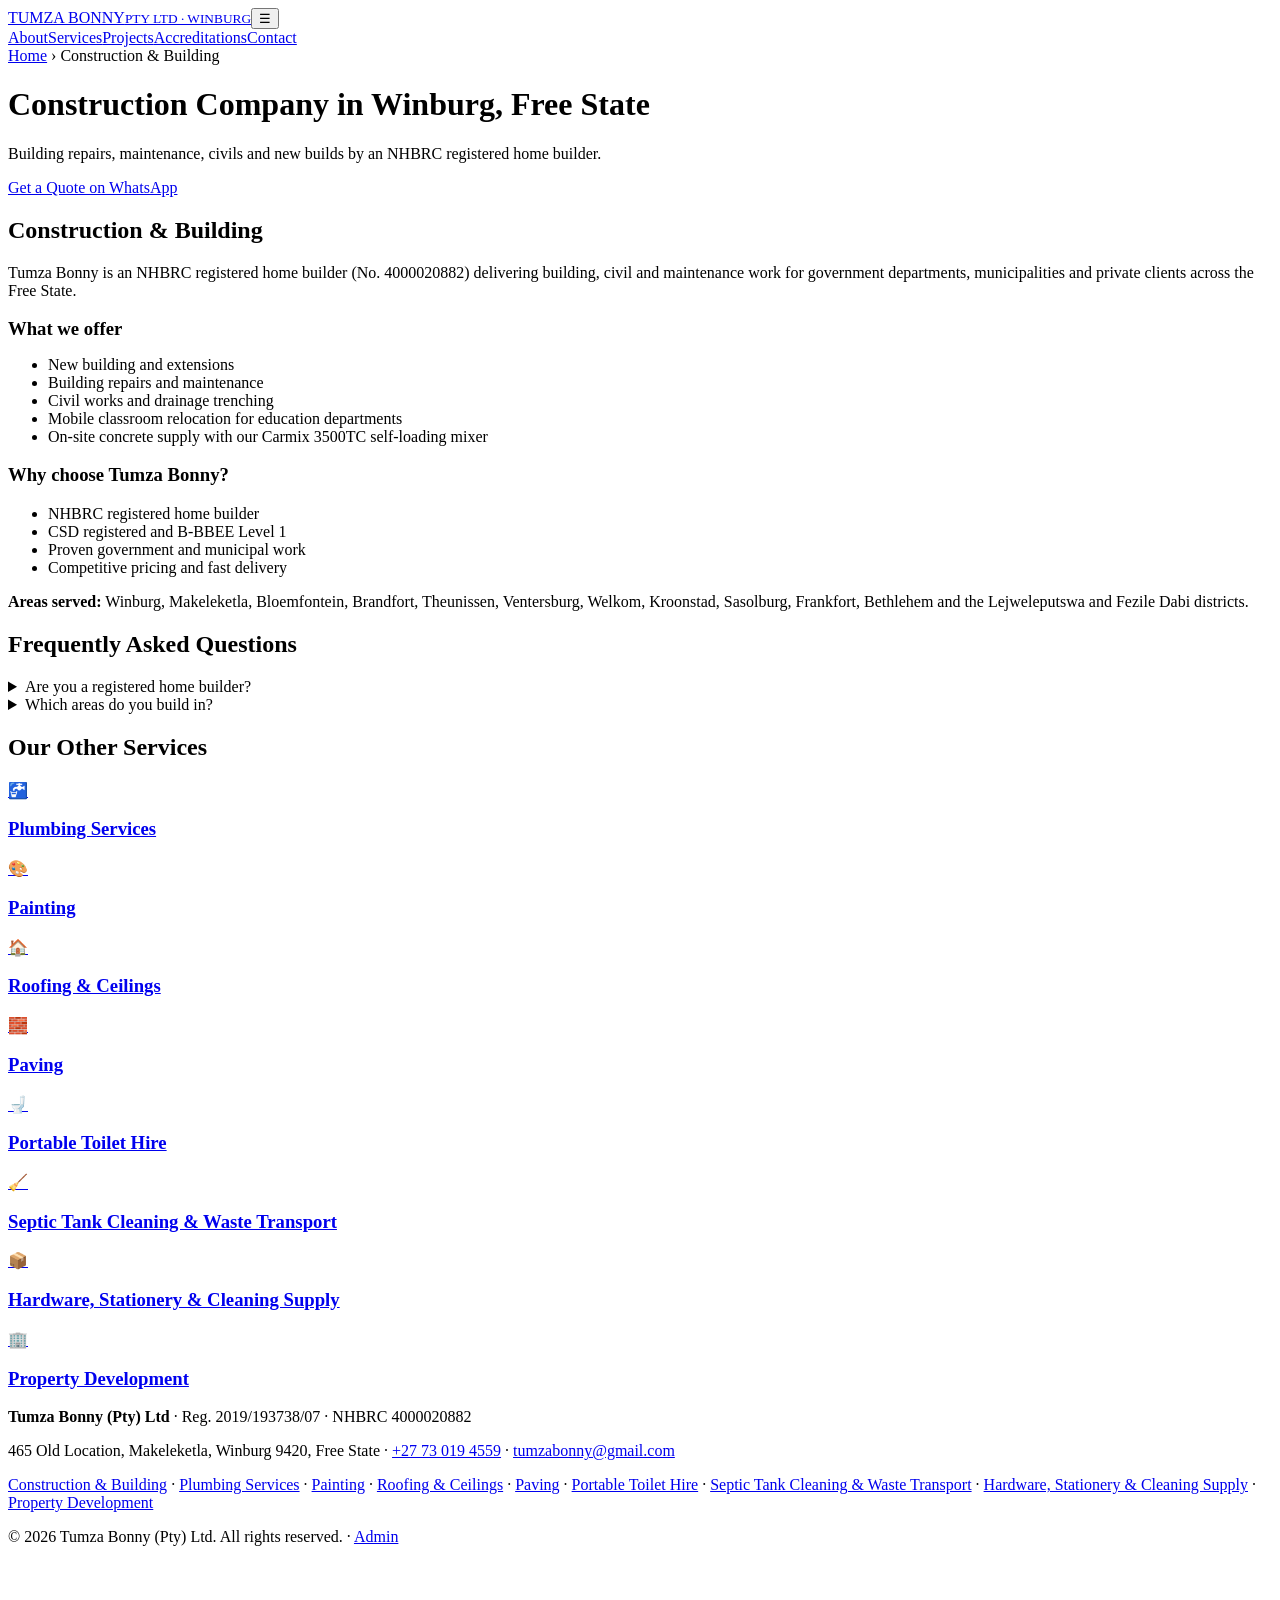
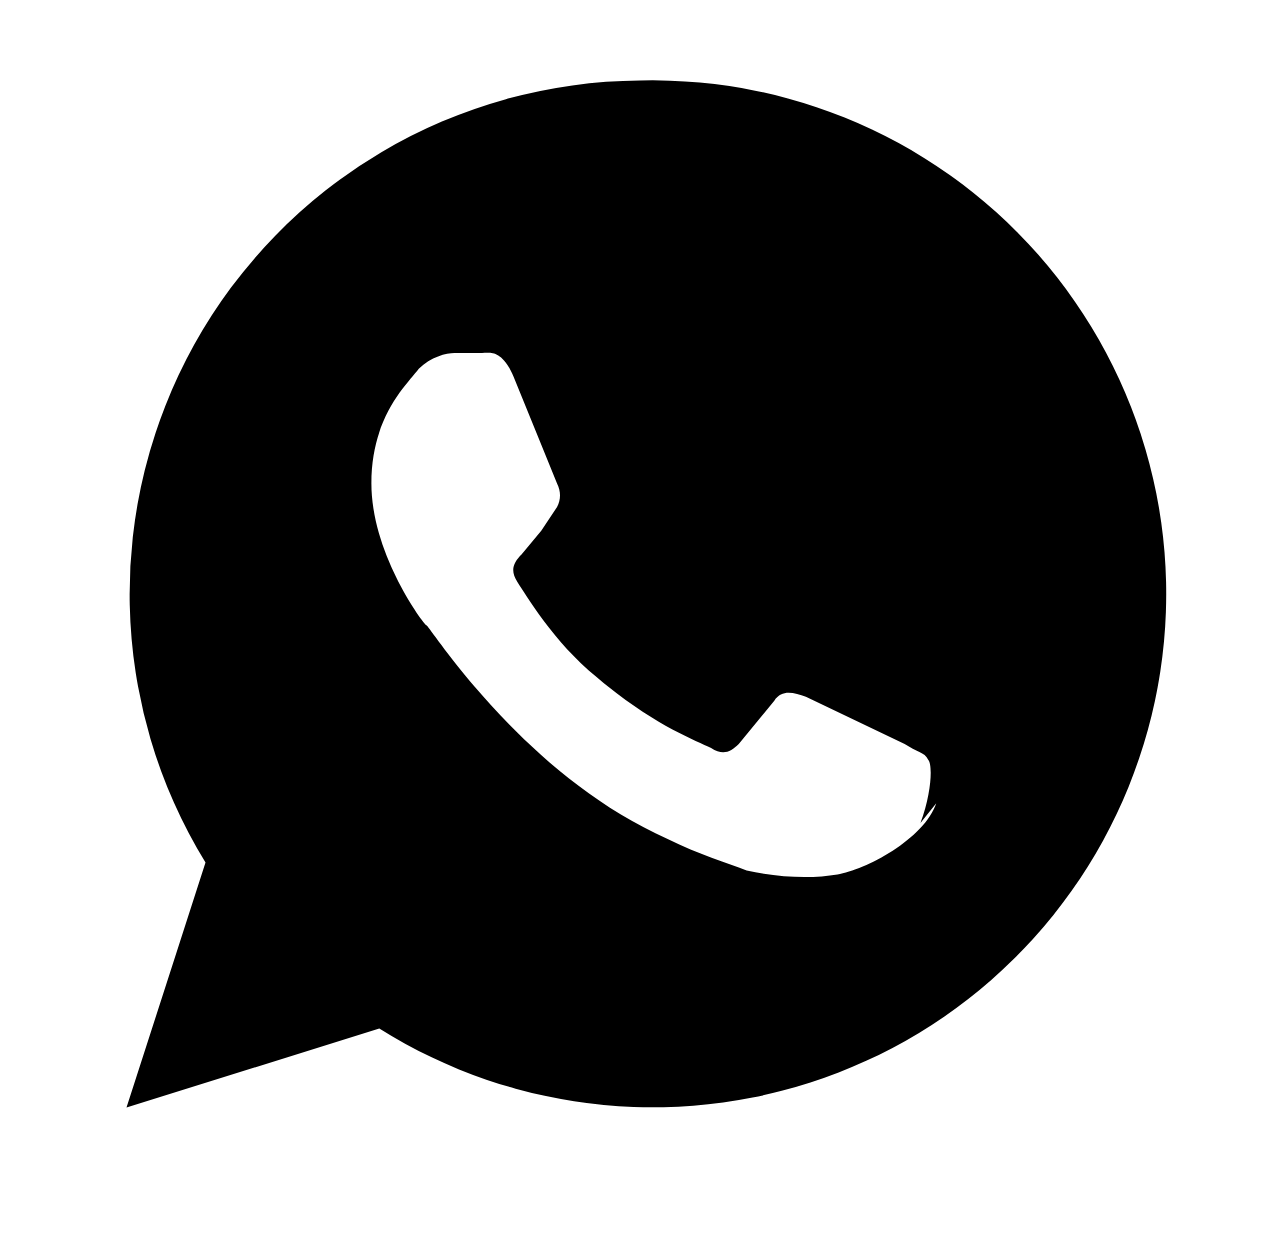
==== services/construction.html @ 61554dc9 "Add files via upload" ====
<!DOCTYPE html>
<html lang="en-ZA"><head><meta charset="utf-8"><meta name="viewport" content="width=device-width, initial-scale=1, viewport-fit=cover">
<title>Construction Company in Winburg, Free State | Tumza Bonny (Pty) Ltd</title><meta name="description" content="Building repairs, maintenance, civils and new builds by an NHBRC registered home builder. Call +27 73 019 4559. NHBRC registered, serving Winburg, Makeleketla, Bloemfontein, Brandfort, Theunissen, Ventersburg, Welkom, Kroonstad, Sasolburg, Frankfort, Bethlehem.">
<meta name="robots" content="index, follow, max-image-preview:large"><link rel="canonical" href="https://www.tumzabonny.co.za/services/construction.html">
<meta name="geo.region" content="ZA-FS"><meta name="geo.placename" content="Winburg">
<meta property="og:title" content="Construction Company in Winburg, Free State | Tumza Bonny (Pty) Ltd"><meta property="og:description" content="Building repairs, maintenance, civils and new builds by an NHBRC registered home builder. Call +27 73 019 4559. NHBRC registered, serving Winburg, Makeleketla, Bloemfontein, Brandfort, Theunissen, Ventersburg, Welkom, Kroonstad, Sasolburg, Frankfort, Bethlehem."><meta property="og:type" content="website"><meta property="og:url" content="https://www.tumzabonny.co.za/services/construction.html"><meta property="og:locale" content="en_ZA">
<meta name="theme-color" content="#b5001a"><link rel="icon" href="data:image/svg+xml,%3Csvg xmlns='http://www.w3.org/2000/svg' viewBox='0 0 100 100'%3E%3Ctext y='.9em' font-size='90'%3E🏗️%3C/text%3E%3C/svg%3E">
<link rel="stylesheet" href="../css/style.css"><script type="application/ld+json">{"@context": "https://schema.org", "@type": ["GeneralContractor", "LocalBusiness"], "name": "Tumza Bonny (Pty) Ltd", "url": "https://www.tumzabonny.co.za", "telephone": "+27 73 019 4559", "email": "tumzabonny@gmail.com", "address": {"@type": "PostalAddress", "streetAddress": "465 Old Location, Makeleketla", "addressLocality": "Winburg", "postalCode": "9420", "addressRegion": "Free State", "addressCountry": "ZA"}, "areaServed": ["Winburg", "Bloemfontein", "Brandfort", "Theunissen", "Ventersburg", "Welkom", "Kroonstad", "Sasolburg", "Frankfort", "Bethlehem"], "hasOfferCatalog": {"@type": "OfferCatalog", "name": "Services", "itemListElement": [{"@type": "Offer", "itemOffered": {"@type": "Service", "name": "Construction & Building", "url": "https://www.tumzabonny.co.za/services/construction.html"}}, {"@type": "Offer", "itemOffered": {"@type": "Service", "name": "Plumbing Services", "url": "https://www.tumzabonny.co.za/services/plumbing.html"}}, {"@type": "Offer", "itemOffered": {"@type": "Service", "name": "Painting", "url": "https://www.tumzabonny.co.za/services/painting.html"}}, {"@type": "Offer", "itemOffered": {"@type": "Service", "name": "Roofing & Ceilings", "url": "https://www.tumzabonny.co.za/services/roofing-ceilings.html"}}, {"@type": "Offer", "itemOffered": {"@type": "Service", "name": "Paving", "url": "https://www.tumzabonny.co.za/services/paving.html"}}, {"@type": "Offer", "itemOffered": {"@type": "Service", "name": "Portable Toilet Hire", "url": "https://www.tumzabonny.co.za/services/portable-toilets.html"}}, {"@type": "Offer", "itemOffered": {"@type": "Service", "name": "Septic Tank Cleaning & Waste Transport", "url": "https://www.tumzabonny.co.za/services/septic-tank-cleaning.html"}}, {"@type": "Offer", "itemOffered": {"@type": "Service", "name": "Hardware, Stationery & Cleaning Supply", "url": "https://www.tumzabonny.co.za/services/hardware-stationery-supply.html"}}, {"@type": "Offer", "itemOffered": {"@type": "Service", "name": "Property Development", "url": "https://www.tumzabonny.co.za/services/property-development.html"}}]}}</script><script type="application/ld+json">{"@context": "https://schema.org", "@type": "Service", "name": "Construction & Building", "serviceType": "Construction & Building", "provider": {"@type": "LocalBusiness", "name": "Tumza Bonny (Pty) Ltd", "telephone": "+27 73 019 4559"}, "areaServed": "Free State, South Africa", "description": "Building repairs, maintenance, civils and new builds by an NHBRC registered home builder."}</script><script type="application/ld+json">{"@context": "https://schema.org", "@type": "FAQPage", "mainEntity": [{"@type": "Question", "name": "Are you a registered home builder?", "acceptedAnswer": {"@type": "Answer", "text": "Yes. Tumza Bonny is registered with the NHBRC under number 4000020882, valid until 21 May 2027."}}, {"@type": "Question", "name": "Which areas do you build in?", "acceptedAnswer": {"@type": "Answer", "text": "We work in Winburg, Bloemfontein, Welkom, Kroonstad, Sasolburg, Frankfort and surrounding Free State towns."}}]}</script><script type="application/ld+json">{"@context": "https://schema.org", "@type": "BreadcrumbList", "itemListElement": [{"@type": "ListItem", "position": 1, "name": "Home", "item": "https://www.tumzabonny.co.za/"}, {"@type": "ListItem", "position": 2, "name": "Construction & Building", "item": "https://www.tumzabonny.co.za/services/construction.html"}]}</script></head><body>
<header><div class="w"><a href="../index.html" class="logo">TUMZA BONNY<small>PTY LTD · WINBURG</small></a><button id="mb" aria-label="Menu">☰</button>
<nav id="nv"><a href="../index.html#about">About</a><a href="../index.html#services">Services</a><a href="../index.html#projects">Projects</a><a href="../index.html#accred">Accreditations</a><a href="../index.html#contact">Contact</a></nav></div></header>
<main><div class="hero small"><i class="sh s1"></i><i class="sh s2"></i><div class="w"><nav class="bc"><a href="../index.html">Home</a> › Construction &amp; Building</nav><h1>Construction Company in Winburg, Free State</h1><p>Building repairs, maintenance, civils and new builds by an NHBRC registered home builder.</p>
<a class="btn" data-wa data-msg="Hello Tumza Bonny, I need a quote for Construction &amp; Building." href="https://wa.me/27730194559" target="_blank" rel="noopener">Get a Quote on WhatsApp</a></div></div>
<section><div class="w two"><div class="rv"><h2>Construction &amp; Building</h2><p>Tumza Bonny is an NHBRC registered home builder (No. 4000020882) delivering building, civil and maintenance work for government departments, municipalities and private clients across the Free State.</p><h3 style="margin:18px 0 6px">What we offer</h3><ul class="ck"><li>New building and extensions</li><li>Building repairs and maintenance</li><li>Civil works and drainage trenching</li><li>Mobile classroom relocation for education departments</li><li>On-site concrete supply with our Carmix 3500TC self-loading mixer</li></ul></div>
<div class="eq rv"><h3>Why choose Tumza Bonny?</h3><ul class="ck"><li>NHBRC registered home builder</li><li>CSD registered and B-BBEE Level 1</li><li>Proven government and municipal work</li><li>Competitive pricing and fast delivery</li></ul><p style="margin-top:14px"><b>Areas served:</b> Winburg, Makeleketla, Bloemfontein, Brandfort, Theunissen, Ventersburg, Welkom, Kroonstad, Sasolburg, Frankfort, Bethlehem and the Lejweleputswa and Fezile Dabi districts.</p></div></div></section>
<section class="alt"><div class="w"><h2>Frequently Asked Questions</h2><details class="rv"><summary>Are you a registered home builder?</summary><p>Yes. Tumza Bonny is registered with the NHBRC under number 4000020882, valid until 21 May 2027.</p></details><details class="rv"><summary>Which areas do you build in?</summary><p>We work in Winburg, Bloemfontein, Welkom, Kroonstad, Sasolburg, Frankfort and surrounding Free State towns.</p></details></div></section>
<section><div class="w"><h2>Our Other Services</h2><div class="g"><a class="c" href="plumbing.html"><div class="i">🚰</div><h3>Plumbing Services</h3></a><a class="c" href="painting.html"><div class="i">🎨</div><h3>Painting</h3></a><a class="c" href="roofing-ceilings.html"><div class="i">🏠</div><h3>Roofing &amp; Ceilings</h3></a><a class="c" href="paving.html"><div class="i">🧱</div><h3>Paving</h3></a><a class="c" href="portable-toilets.html"><div class="i">🚽</div><h3>Portable Toilet Hire</h3></a><a class="c" href="septic-tank-cleaning.html"><div class="i">🧹</div><h3>Septic Tank Cleaning &amp; Waste Transport</h3></a><a class="c" href="hardware-stationery-supply.html"><div class="i">📦</div><h3>Hardware, Stationery &amp; Cleaning Supply</h3></a><a class="c" href="property-development.html"><div class="i">🏢</div><h3>Property Development</h3></a></div></div></section></main><footer><div class="w"><p><b>Tumza Bonny (Pty) Ltd</b> · Reg. 2019/193738/07 · NHBRC 4000020882</p>
<p><span data-k="address">465 Old Location, Makeleketla, Winburg 9420, Free State</span> · <a data-k="phonelink" href="tel:+27730194559"><span data-k="phone">+27 73 019 4559</span></a> · <a data-k="emaillink" href="mailto:tumzabonny@gmail.com"><span data-k="email">tumzabonny@gmail.com</span></a></p>
<p class="fl"><a href="../services/construction.html">Construction &amp; Building</a> · <a href="../services/plumbing.html">Plumbing Services</a> · <a href="../services/painting.html">Painting</a> · <a href="../services/roofing-ceilings.html">Roofing &amp; Ceilings</a> · <a href="../services/paving.html">Paving</a> · <a href="../services/portable-toilets.html">Portable Toilet Hire</a> · <a href="../services/septic-tank-cleaning.html">Septic Tank Cleaning &amp; Waste Transport</a> · <a href="../services/hardware-stationery-supply.html">Hardware, Stationery &amp; Cleaning Supply</a> · <a href="../services/property-development.html">Property Development</a></p>
<p style="margin-top:8px">© <span id="yr">2026</span> Tumza Bonny (Pty) Ltd. All rights reserved. · <a href="../admin.html" rel="nofollow">Admin</a></p></div></footer>
<a id="wa" data-wa href="https://wa.me/27730194559" target="_blank" rel="noopener" aria-label="Chat on WhatsApp"><svg viewBox="0 0 32 32"><path d="M16 3a13 13 0 0 0-11 19.800L3 29l6.400-2A13 13 0 1 0 16 3zm7.500 18.300c-.3.900-1.800 1.700-2.500 1.800-.6.100-1.400.1-2.300-.1-.5-.2-1.200-.4-2-.8-3.600-1.600-5.900-5.200-6.100-5.400-.2-.2-1.400-1.900-1.400-3.600s.9-2.500 1.200-2.900c.3-.3.700-.4.900-.4h.7c.2 0 .5-.1.800.6l1.100 2.700c.1.200.1.400 0 .6l-.4.600-.5.600c-.2.200-.3.400-.1.700.2.300.9 1.500 2 2.400 1.400 1.200 2.500 1.600 2.900 1.800.3.200.5.100.7-.1l.9-1.100c.2-.3.500-.2.800-.1l2.500 1.200c.3.200.5.200.6.400.1.100.1.800-.2 1.600z"/></svg></a>
<script src="../js/content.js"></script><script src="../js/main.js"></script></body></html>
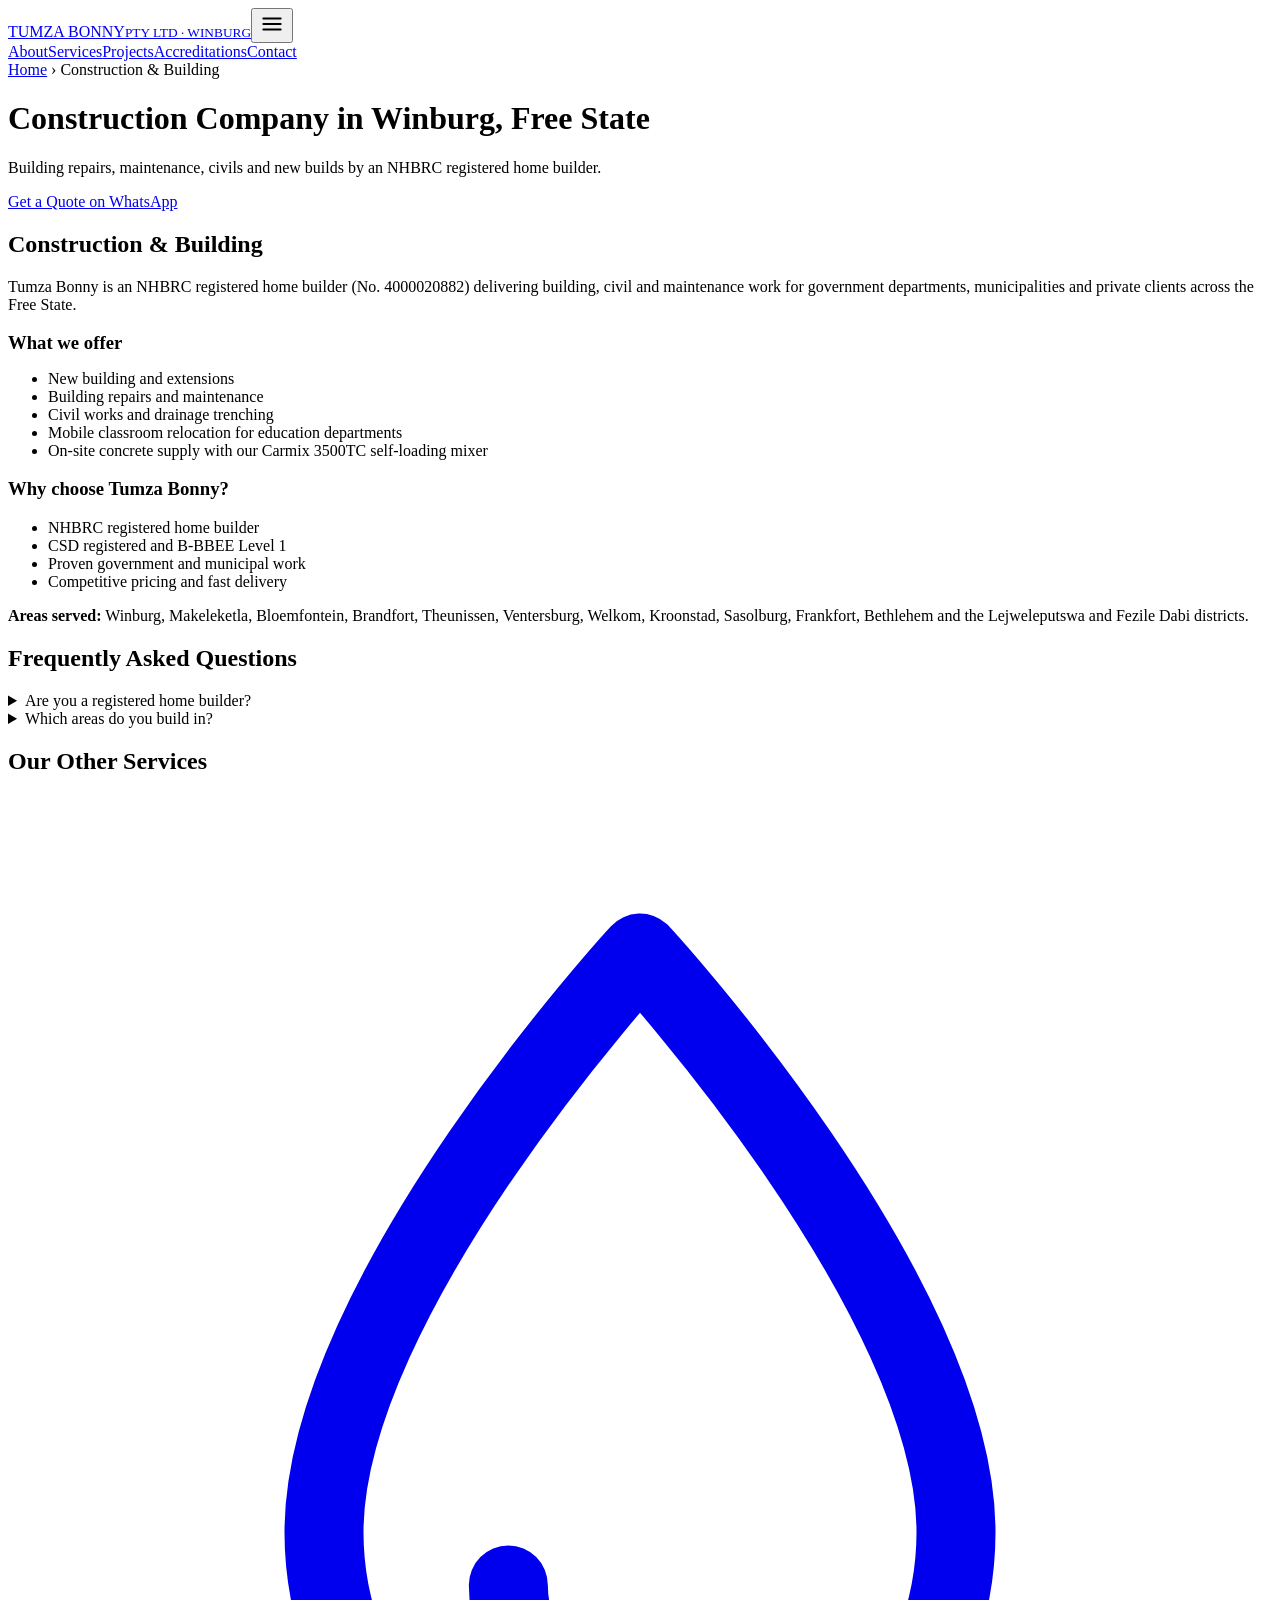
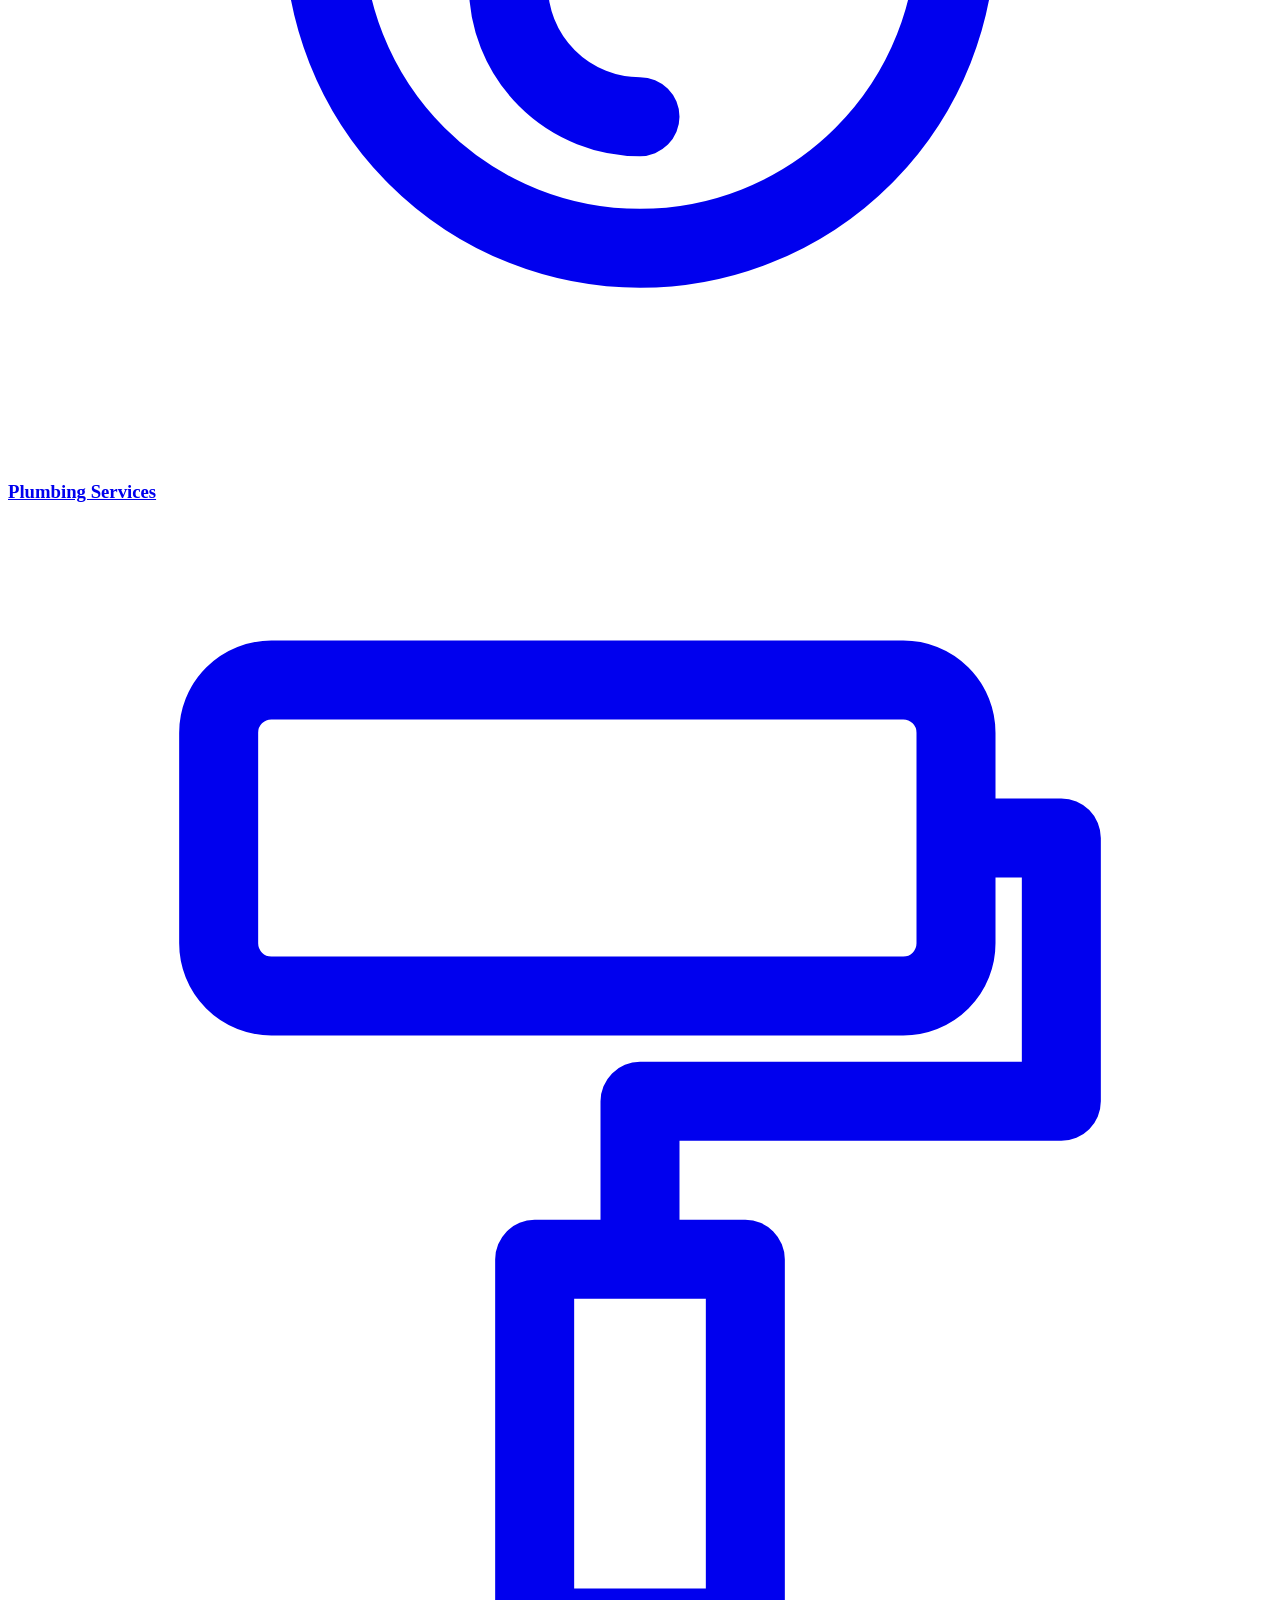
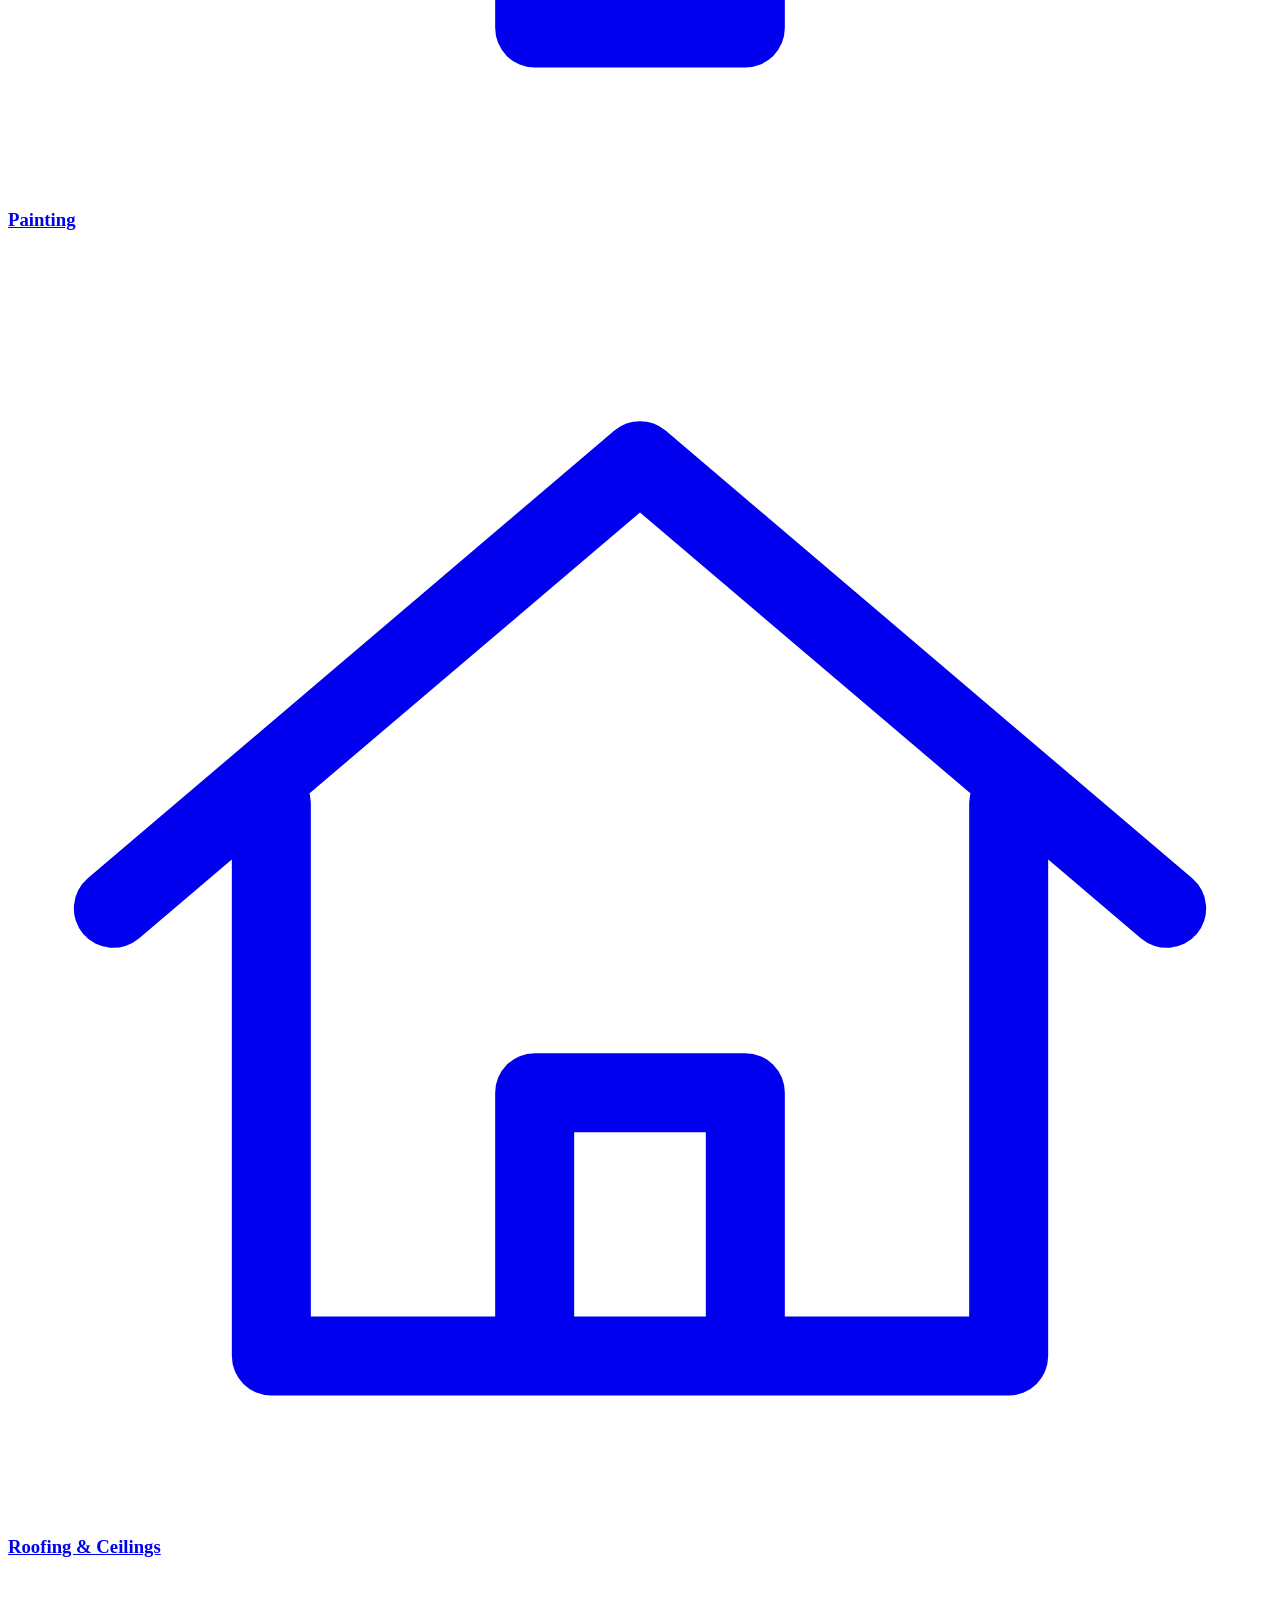
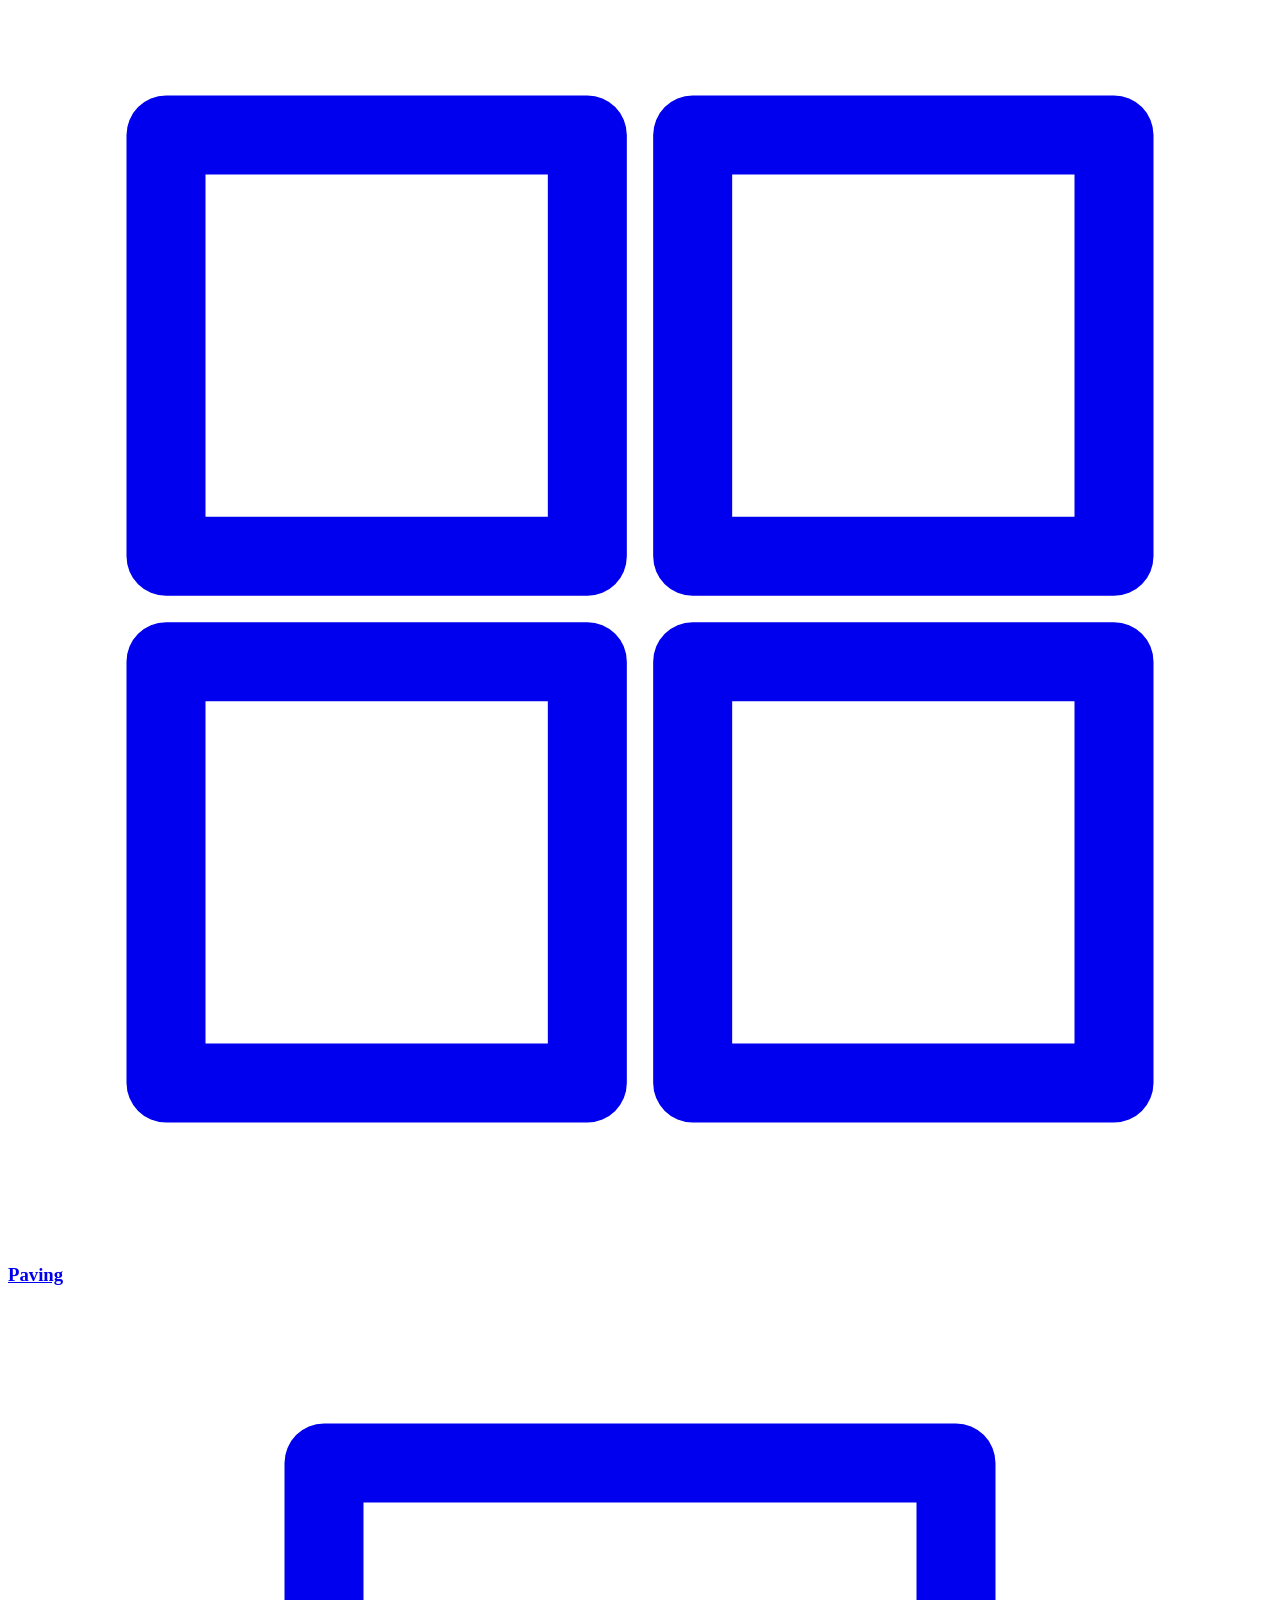
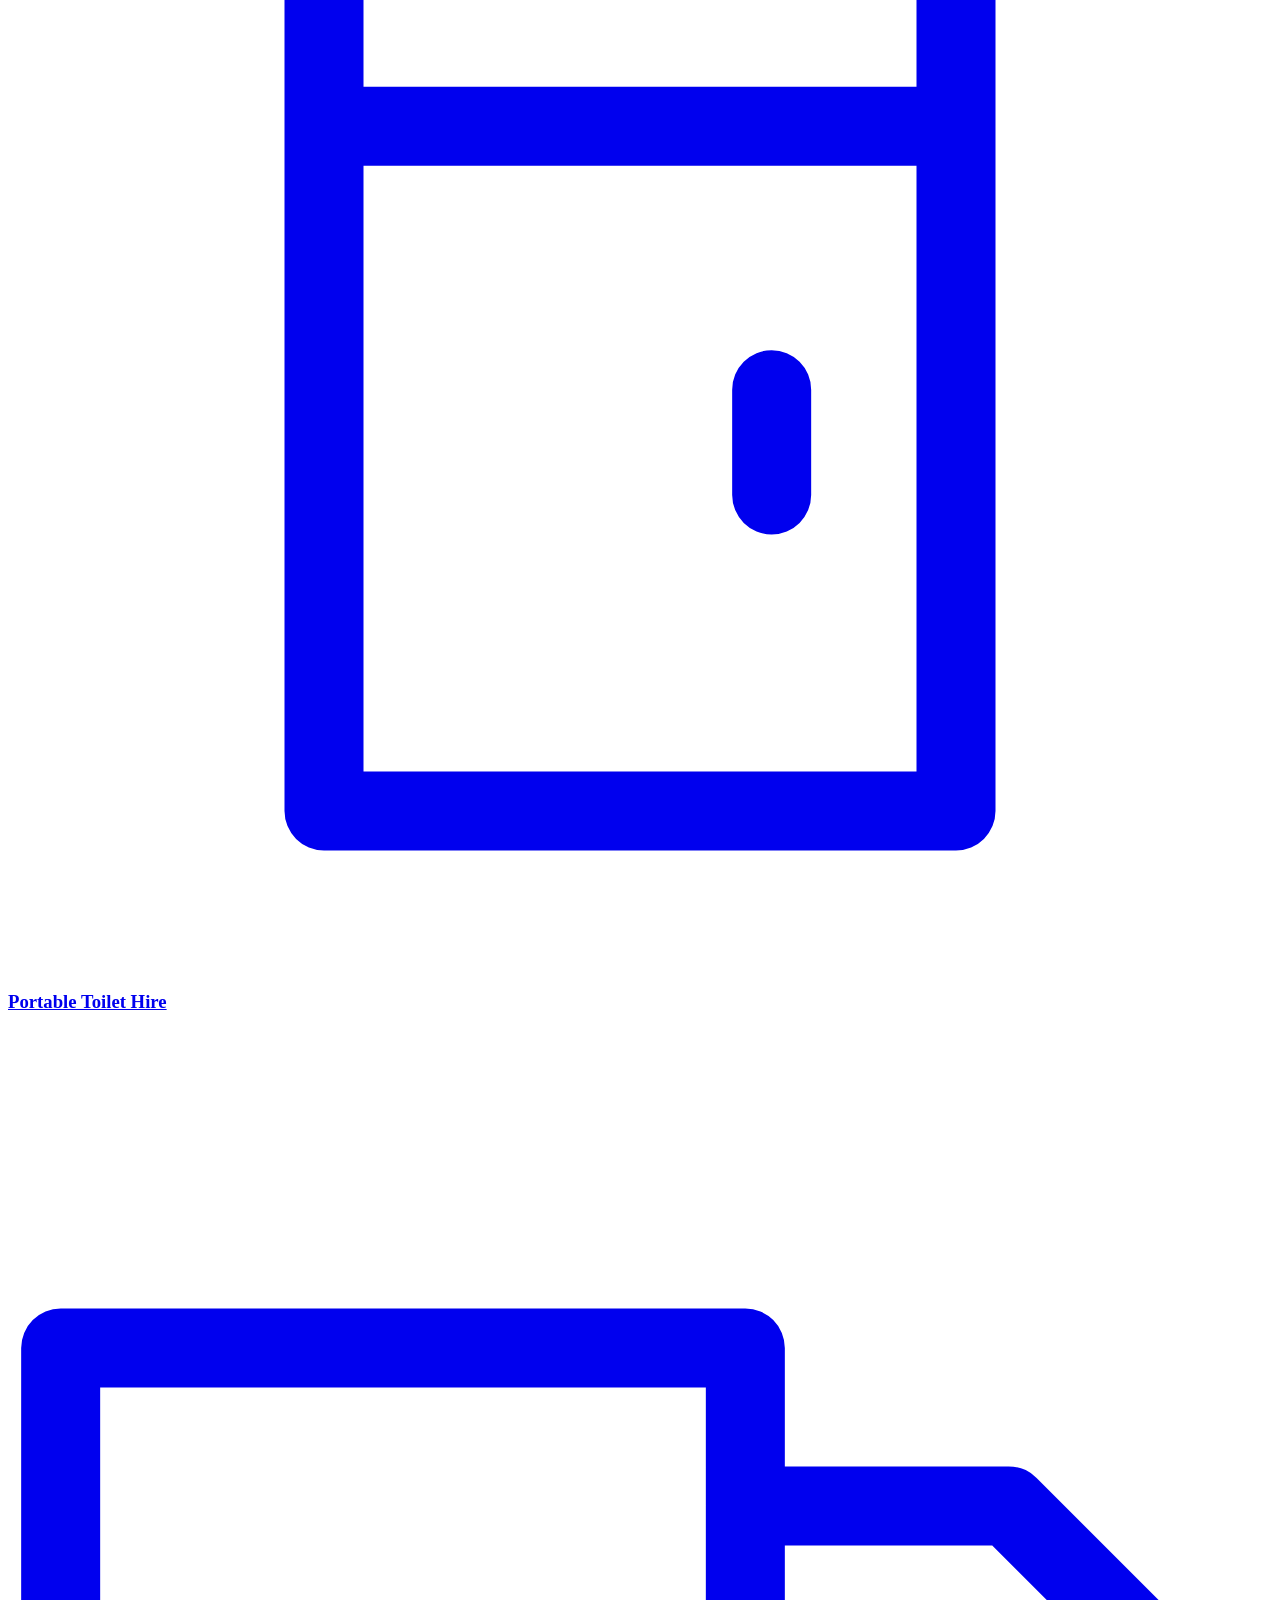
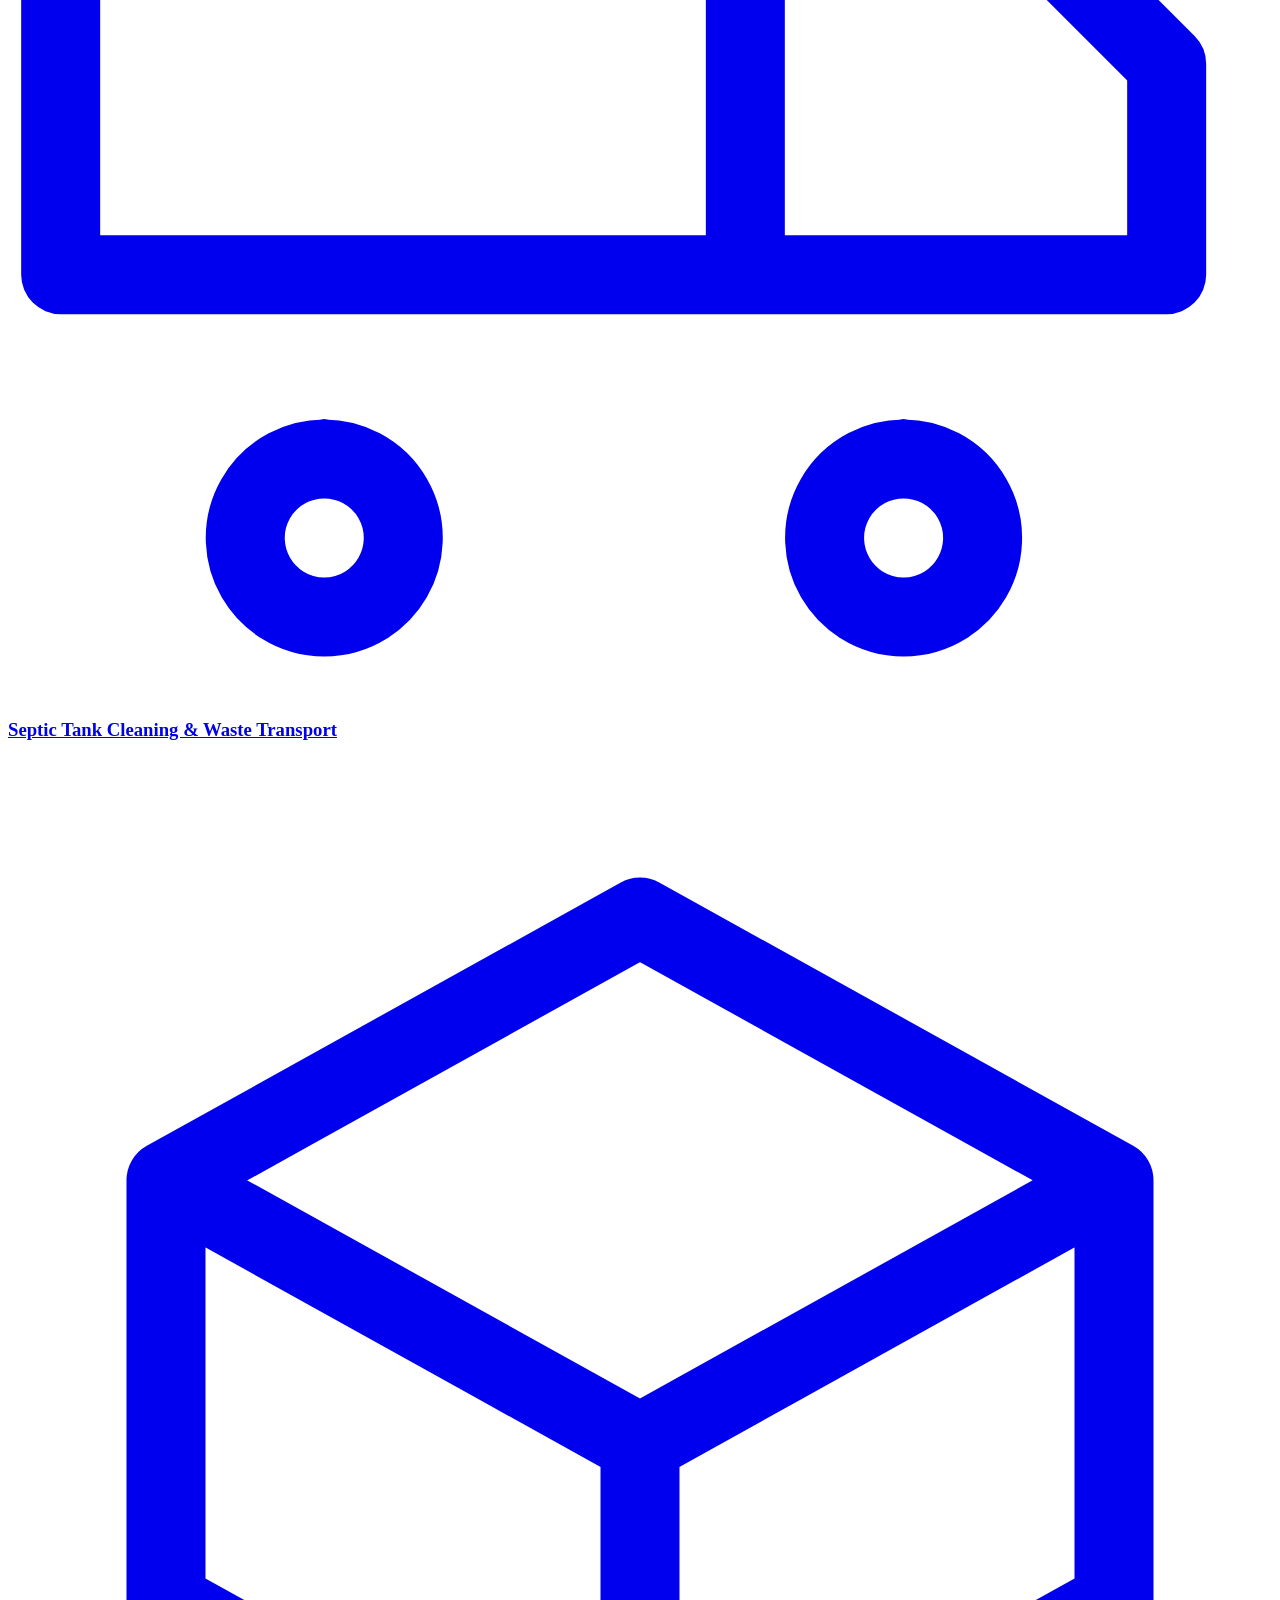
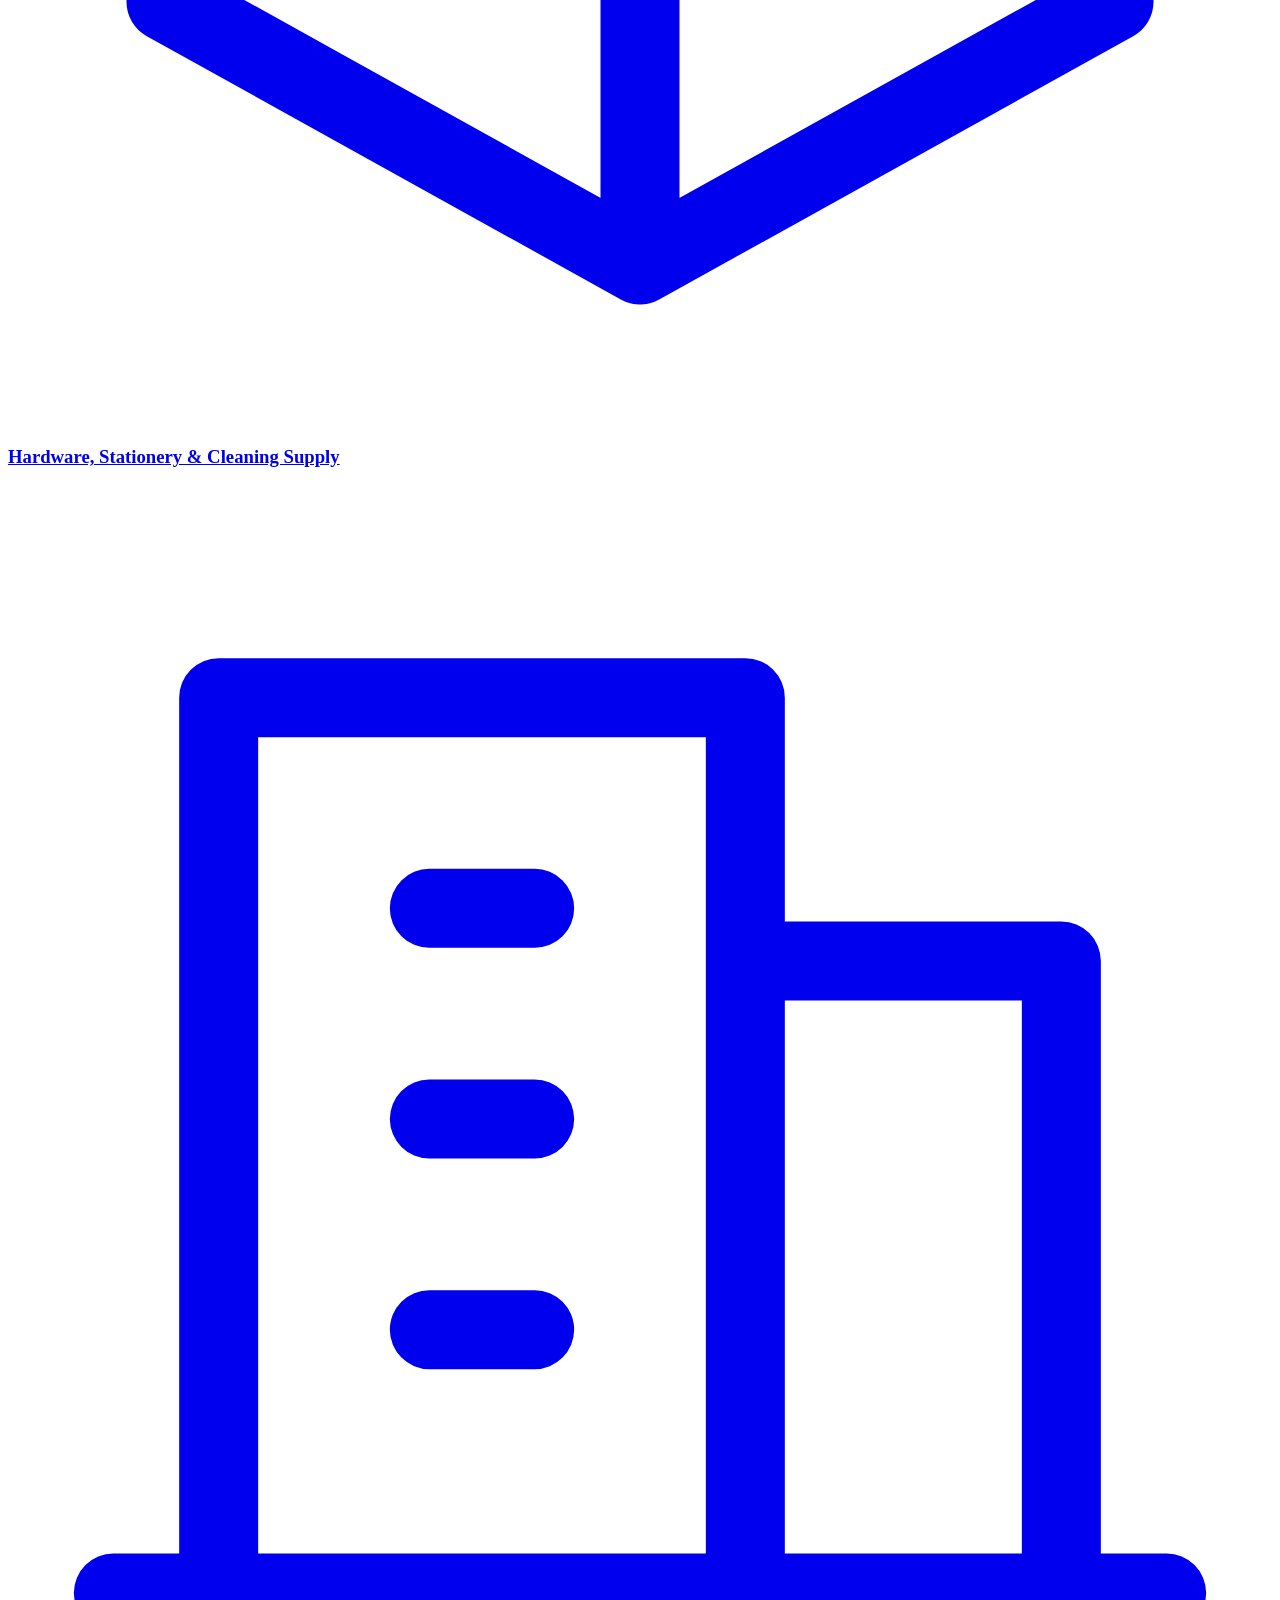
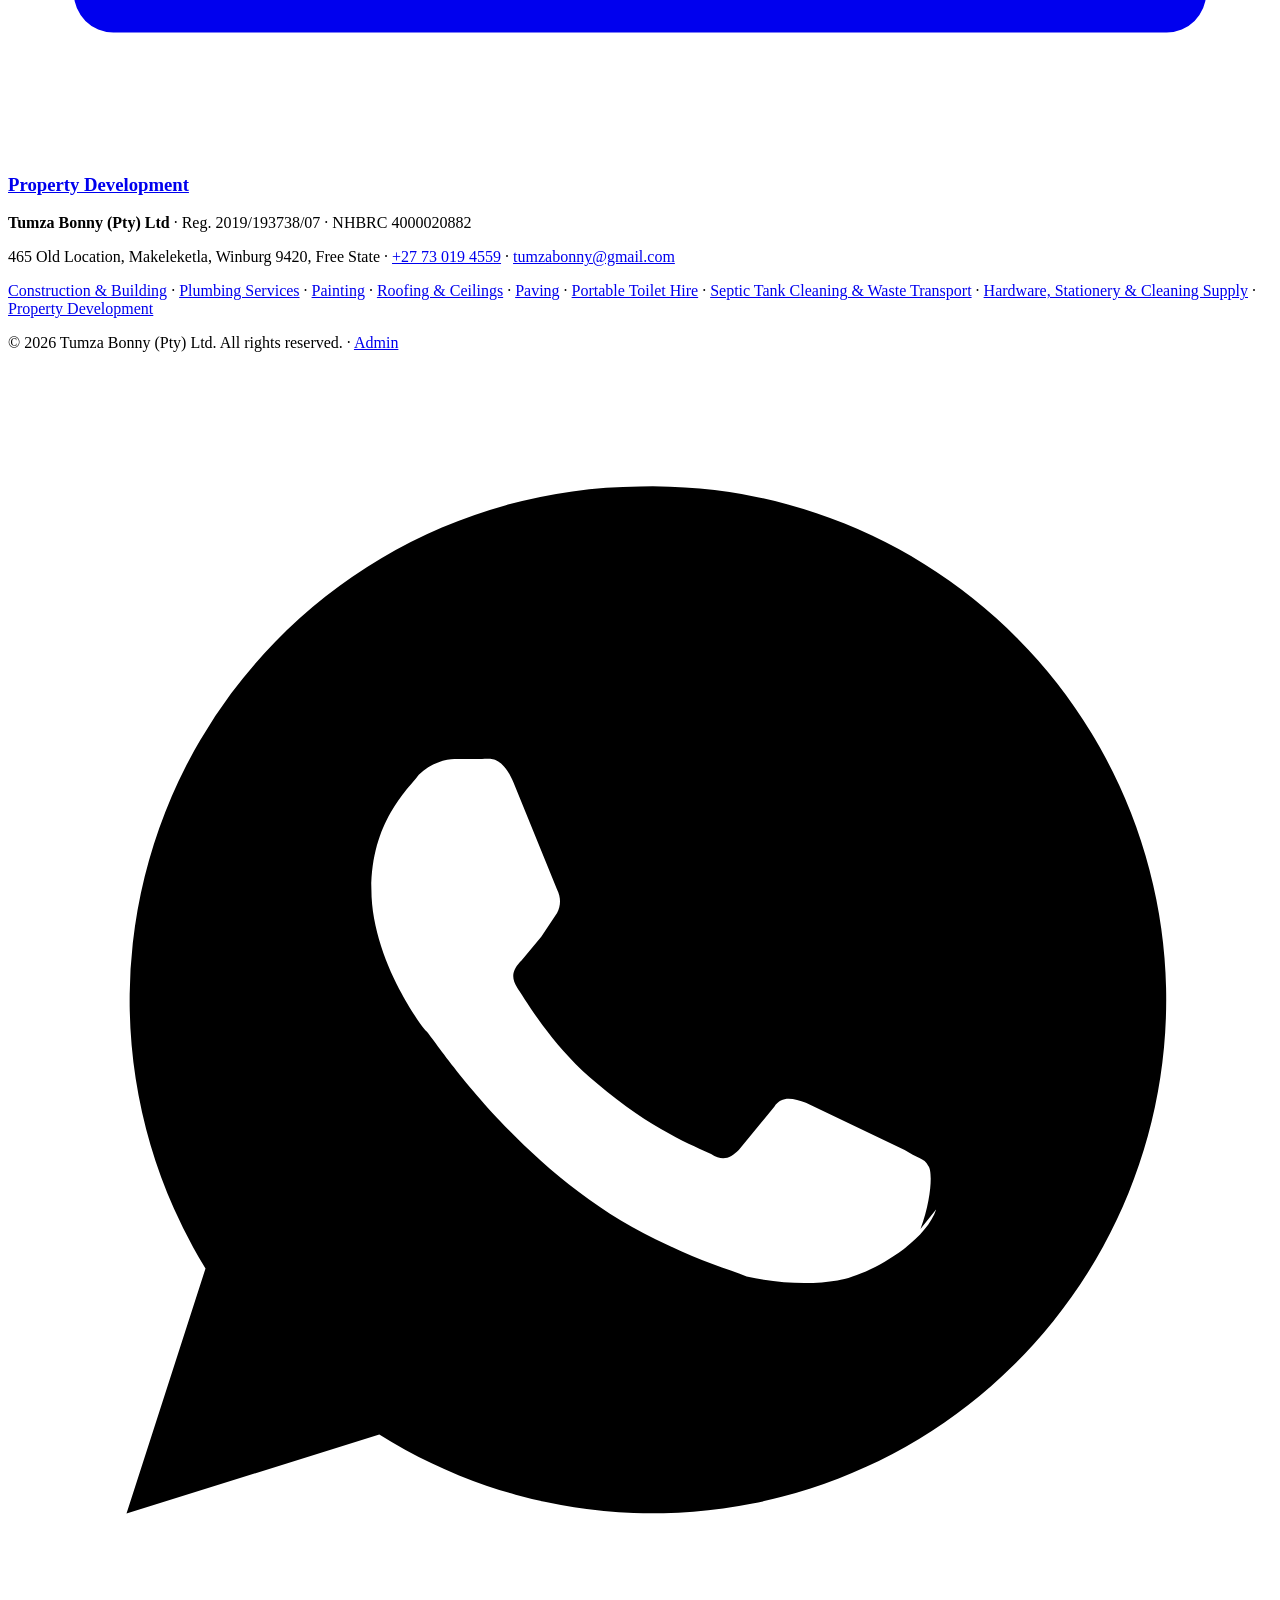
==== commit 1b12705a: "Add files via upload" ====
--- a/services/construction.html
+++ b/services/construction.html
@@ -4,16 +4,16 @@
 <meta name="robots" content="index, follow, max-image-preview:large"><link rel="canonical" href="https://www.tumzabonny.co.za/services/construction.html">
 <meta name="geo.region" content="ZA-FS"><meta name="geo.placename" content="Winburg">
 <meta property="og:title" content="Construction Company in Winburg, Free State | Tumza Bonny (Pty) Ltd"><meta property="og:description" content="Building repairs, maintenance, civils and new builds by an NHBRC registered home builder. Call +27 73 019 4559. NHBRC registered, serving Winburg, Makeleketla, Bloemfontein, Brandfort, Theunissen, Ventersburg, Welkom, Kroonstad, Sasolburg, Frankfort, Bethlehem."><meta property="og:type" content="website"><meta property="og:url" content="https://www.tumzabonny.co.za/services/construction.html"><meta property="og:locale" content="en_ZA">
-<meta name="theme-color" content="#b5001a"><link rel="icon" href="data:image/svg+xml,%3Csvg xmlns='http://www.w3.org/2000/svg' viewBox='0 0 100 100'%3E%3Ctext y='.9em' font-size='90'%3E🏗️%3C/text%3E%3C/svg%3E">
+<meta name="theme-color" content="#b5001a"><link rel="icon" href="data:image/svg+xml,%3Csvg xmlns='http://www.w3.org/2000/svg' viewBox='0 0 100 100'%3E%3Crect width='100' height='100' rx='18' fill='%23b5001a'/%3E%3Cpath d='M18 78V44l32-24 32 24v34' fill='none' stroke='%23c9a227' stroke-width='7'/%3E%3C/svg%3E">
 <link rel="stylesheet" href="../css/style.css"><script type="application/ld+json">{"@context": "https://schema.org", "@type": ["GeneralContractor", "LocalBusiness"], "name": "Tumza Bonny (Pty) Ltd", "url": "https://www.tumzabonny.co.za", "telephone": "+27 73 019 4559", "email": "tumzabonny@gmail.com", "address": {"@type": "PostalAddress", "streetAddress": "465 Old Location, Makeleketla", "addressLocality": "Winburg", "postalCode": "9420", "addressRegion": "Free State", "addressCountry": "ZA"}, "areaServed": ["Winburg", "Bloemfontein", "Brandfort", "Theunissen", "Ventersburg", "Welkom", "Kroonstad", "Sasolburg", "Frankfort", "Bethlehem"], "hasOfferCatalog": {"@type": "OfferCatalog", "name": "Services", "itemListElement": [{"@type": "Offer", "itemOffered": {"@type": "Service", "name": "Construction & Building", "url": "https://www.tumzabonny.co.za/services/construction.html"}}, {"@type": "Offer", "itemOffered": {"@type": "Service", "name": "Plumbing Services", "url": "https://www.tumzabonny.co.za/services/plumbing.html"}}, {"@type": "Offer", "itemOffered": {"@type": "Service", "name": "Painting", "url": "https://www.tumzabonny.co.za/services/painting.html"}}, {"@type": "Offer", "itemOffered": {"@type": "Service", "name": "Roofing & Ceilings", "url": "https://www.tumzabonny.co.za/services/roofing-ceilings.html"}}, {"@type": "Offer", "itemOffered": {"@type": "Service", "name": "Paving", "url": "https://www.tumzabonny.co.za/services/paving.html"}}, {"@type": "Offer", "itemOffered": {"@type": "Service", "name": "Portable Toilet Hire", "url": "https://www.tumzabonny.co.za/services/portable-toilets.html"}}, {"@type": "Offer", "itemOffered": {"@type": "Service", "name": "Septic Tank Cleaning & Waste Transport", "url": "https://www.tumzabonny.co.za/services/septic-tank-cleaning.html"}}, {"@type": "Offer", "itemOffered": {"@type": "Service", "name": "Hardware, Stationery & Cleaning Supply", "url": "https://www.tumzabonny.co.za/services/hardware-stationery-supply.html"}}, {"@type": "Offer", "itemOffered": {"@type": "Service", "name": "Property Development", "url": "https://www.tumzabonny.co.za/services/property-development.html"}}]}}</script><script type="application/ld+json">{"@context": "https://schema.org", "@type": "Service", "name": "Construction & Building", "serviceType": "Construction & Building", "provider": {"@type": "LocalBusiness", "name": "Tumza Bonny (Pty) Ltd", "telephone": "+27 73 019 4559"}, "areaServed": "Free State, South Africa", "description": "Building repairs, maintenance, civils and new builds by an NHBRC registered home builder."}</script><script type="application/ld+json">{"@context": "https://schema.org", "@type": "FAQPage", "mainEntity": [{"@type": "Question", "name": "Are you a registered home builder?", "acceptedAnswer": {"@type": "Answer", "text": "Yes. Tumza Bonny is registered with the NHBRC under number 4000020882, valid until 21 May 2027."}}, {"@type": "Question", "name": "Which areas do you build in?", "acceptedAnswer": {"@type": "Answer", "text": "We work in Winburg, Bloemfontein, Welkom, Kroonstad, Sasolburg, Frankfort and surrounding Free State towns."}}]}</script><script type="application/ld+json">{"@context": "https://schema.org", "@type": "BreadcrumbList", "itemListElement": [{"@type": "ListItem", "position": 1, "name": "Home", "item": "https://www.tumzabonny.co.za/"}, {"@type": "ListItem", "position": 2, "name": "Construction & Building", "item": "https://www.tumzabonny.co.za/services/construction.html"}]}</script></head><body>
-<header><div class="w"><a href="../index.html" class="logo">TUMZA BONNY<small>PTY LTD · WINBURG</small></a><button id="mb" aria-label="Menu">☰</button>
+<header><div class="w"><a href="../index.html" class="logo">TUMZA BONNY<small>PTY LTD · WINBURG</small></a><button id="mb" aria-label="Menu"><svg viewBox="0 0 24 24" width="26" height="26" fill="none" stroke="currentColor" stroke-width="1.8" stroke-linecap="round"><path d="M4 7h16M4 12h16M4 17h16"/></svg></button>
 <nav id="nv"><a href="../index.html#about">About</a><a href="../index.html#services">Services</a><a href="../index.html#projects">Projects</a><a href="../index.html#accred">Accreditations</a><a href="../index.html#contact">Contact</a></nav></div></header>
 <main><div class="hero small"><i class="sh s1"></i><i class="sh s2"></i><div class="w"><nav class="bc"><a href="../index.html">Home</a> › Construction &amp; Building</nav><h1>Construction Company in Winburg, Free State</h1><p>Building repairs, maintenance, civils and new builds by an NHBRC registered home builder.</p>
 <a class="btn" data-wa data-msg="Hello Tumza Bonny, I need a quote for Construction &amp; Building." href="https://wa.me/27730194559" target="_blank" rel="noopener">Get a Quote on WhatsApp</a></div></div>
 <section><div class="w two"><div class="rv"><h2>Construction &amp; Building</h2><p>Tumza Bonny is an NHBRC registered home builder (No. 4000020882) delivering building, civil and maintenance work for government departments, municipalities and private clients across the Free State.</p><h3 style="margin:18px 0 6px">What we offer</h3><ul class="ck"><li>New building and extensions</li><li>Building repairs and maintenance</li><li>Civil works and drainage trenching</li><li>Mobile classroom relocation for education departments</li><li>On-site concrete supply with our Carmix 3500TC self-loading mixer</li></ul></div>
 <div class="eq rv"><h3>Why choose Tumza Bonny?</h3><ul class="ck"><li>NHBRC registered home builder</li><li>CSD registered and B-BBEE Level 1</li><li>Proven government and municipal work</li><li>Competitive pricing and fast delivery</li></ul><p style="margin-top:14px"><b>Areas served:</b> Winburg, Makeleketla, Bloemfontein, Brandfort, Theunissen, Ventersburg, Welkom, Kroonstad, Sasolburg, Frankfort, Bethlehem and the Lejweleputswa and Fezile Dabi districts.</p></div></div></section>
 <section class="alt"><div class="w"><h2>Frequently Asked Questions</h2><details class="rv"><summary>Are you a registered home builder?</summary><p>Yes. Tumza Bonny is registered with the NHBRC under number 4000020882, valid until 21 May 2027.</p></details><details class="rv"><summary>Which areas do you build in?</summary><p>We work in Winburg, Bloemfontein, Welkom, Kroonstad, Sasolburg, Frankfort and surrounding Free State towns.</p></details></div></section>
-<section><div class="w"><h2>Our Other Services</h2><div class="g"><a class="c" href="plumbing.html"><div class="i">🚰</div><h3>Plumbing Services</h3></a><a class="c" href="painting.html"><div class="i">🎨</div><h3>Painting</h3></a><a class="c" href="roofing-ceilings.html"><div class="i">🏠</div><h3>Roofing &amp; Ceilings</h3></a><a class="c" href="paving.html"><div class="i">🧱</div><h3>Paving</h3></a><a class="c" href="portable-toilets.html"><div class="i">🚽</div><h3>Portable Toilet Hire</h3></a><a class="c" href="septic-tank-cleaning.html"><div class="i">🧹</div><h3>Septic Tank Cleaning &amp; Waste Transport</h3></a><a class="c" href="hardware-stationery-supply.html"><div class="i">📦</div><h3>Hardware, Stationery &amp; Cleaning Supply</h3></a><a class="c" href="property-development.html"><div class="i">🏢</div><h3>Property Development</h3></a></div></div></section></main><footer><div class="w"><p><b>Tumza Bonny (Pty) Ltd</b> · Reg. 2019/193738/07 · NHBRC 4000020882</p>
+<section><div class="w"><h2>Our Other Services</h2><div class="g"><a class="c" href="plumbing.html"><div class="i"><svg class="ic" viewBox="0 0 24 24" fill="none" stroke="currentColor" stroke-width="1.5" stroke-linecap="round" stroke-linejoin="round" aria-hidden="true"><path d="M12 3s6 6.5 6 11a6 6 0 0 1-12 0c0-4.500 6-11 6-11zM9.500 15a2.500 2.500 0 0 0 2.500 2.500"/></svg></div><h3>Plumbing Services</h3></a><a class="c" href="painting.html"><div class="i"><svg class="ic" viewBox="0 0 24 24" fill="none" stroke="currentColor" stroke-width="1.5" stroke-linecap="round" stroke-linejoin="round" aria-hidden="true"><path d="M5 3h12a1 1 0 0 1 1 1v4a1 1 0 0 1-1 1H5a1 1 0 0 1-1-1V4a1 1 0 0 1 1-1zM18 6h2v5h-8v3M10 14h4v7h-4z"/></svg></div><h3>Painting</h3></a><a class="c" href="roofing-ceilings.html"><div class="i"><svg class="ic" viewBox="0 0 24 24" fill="none" stroke="currentColor" stroke-width="1.5" stroke-linecap="round" stroke-linejoin="round" aria-hidden="true"><path d="M2 12.500L12 4l10 8.500M5 10.500V21h14V10.500M10 21v-5h4v5"/></svg></div><h3>Roofing &amp; Ceilings</h3></a><a class="c" href="paving.html"><div class="i"><svg class="ic" viewBox="0 0 24 24" fill="none" stroke="currentColor" stroke-width="1.5" stroke-linecap="round" stroke-linejoin="round" aria-hidden="true"><path d="M3 3h8v8H3zM13 3h8v8h-8zM3 13h8v8H3zM13 13h8v8h-8z"/></svg></div><h3>Paving</h3></a><a class="c" href="portable-toilets.html"><div class="i"><svg class="ic" viewBox="0 0 24 24" fill="none" stroke="currentColor" stroke-width="1.5" stroke-linecap="round" stroke-linejoin="round" aria-hidden="true"><path d="M6 3h12v18H6zM6 8h12M14.500 13v2"/></svg></div><h3>Portable Toilet Hire</h3></a><a class="c" href="septic-tank-cleaning.html"><div class="i"><svg class="ic" viewBox="0 0 24 24" fill="none" stroke="currentColor" stroke-width="1.5" stroke-linecap="round" stroke-linejoin="round" aria-hidden="true"><path d="M1 6h13v10H1zM14 9h5l3 3v4h-8M6 19.500a1.500 1.500 0 1 0 .01 0M17 19.500a1.500 1.500 0 1 0 .01 0"/></svg></div><h3>Septic Tank Cleaning &amp; Waste Transport</h3></a><a class="c" href="hardware-stationery-supply.html"><div class="i"><svg class="ic" viewBox="0 0 24 24" fill="none" stroke="currentColor" stroke-width="1.5" stroke-linecap="round" stroke-linejoin="round" aria-hidden="true"><path d="M21 8l-9-5-9 5v8l9 5 9-5zM3 8l9 5 9-5M12 13v8"/></svg></div><h3>Hardware, Stationery &amp; Cleaning Supply</h3></a><a class="c" href="property-development.html"><div class="i"><svg class="ic" viewBox="0 0 24 24" fill="none" stroke="currentColor" stroke-width="1.5" stroke-linecap="round" stroke-linejoin="round" aria-hidden="true"><path d="M4 21V4h10v17M14 9h6v12M8 8h2M8 12h2M8 16h2M2 21h20"/></svg></div><h3>Property Development</h3></a></div></div></section></main><footer><div class="w"><p><b>Tumza Bonny (Pty) Ltd</b> · Reg. 2019/193738/07 · NHBRC 4000020882</p>
 <p><span data-k="address">465 Old Location, Makeleketla, Winburg 9420, Free State</span> · <a data-k="phonelink" href="tel:+27730194559"><span data-k="phone">+27 73 019 4559</span></a> · <a data-k="emaillink" href="mailto:tumzabonny@gmail.com"><span data-k="email">tumzabonny@gmail.com</span></a></p>
 <p class="fl"><a href="../services/construction.html">Construction &amp; Building</a> · <a href="../services/plumbing.html">Plumbing Services</a> · <a href="../services/painting.html">Painting</a> · <a href="../services/roofing-ceilings.html">Roofing &amp; Ceilings</a> · <a href="../services/paving.html">Paving</a> · <a href="../services/portable-toilets.html">Portable Toilet Hire</a> · <a href="../services/septic-tank-cleaning.html">Septic Tank Cleaning &amp; Waste Transport</a> · <a href="../services/hardware-stationery-supply.html">Hardware, Stationery &amp; Cleaning Supply</a> · <a href="../services/property-development.html">Property Development</a></p>
 <p style="margin-top:8px">© <span id="yr">2026</span> Tumza Bonny (Pty) Ltd. All rights reserved. · <a href="../admin.html" rel="nofollow">Admin</a></p></div></footer>
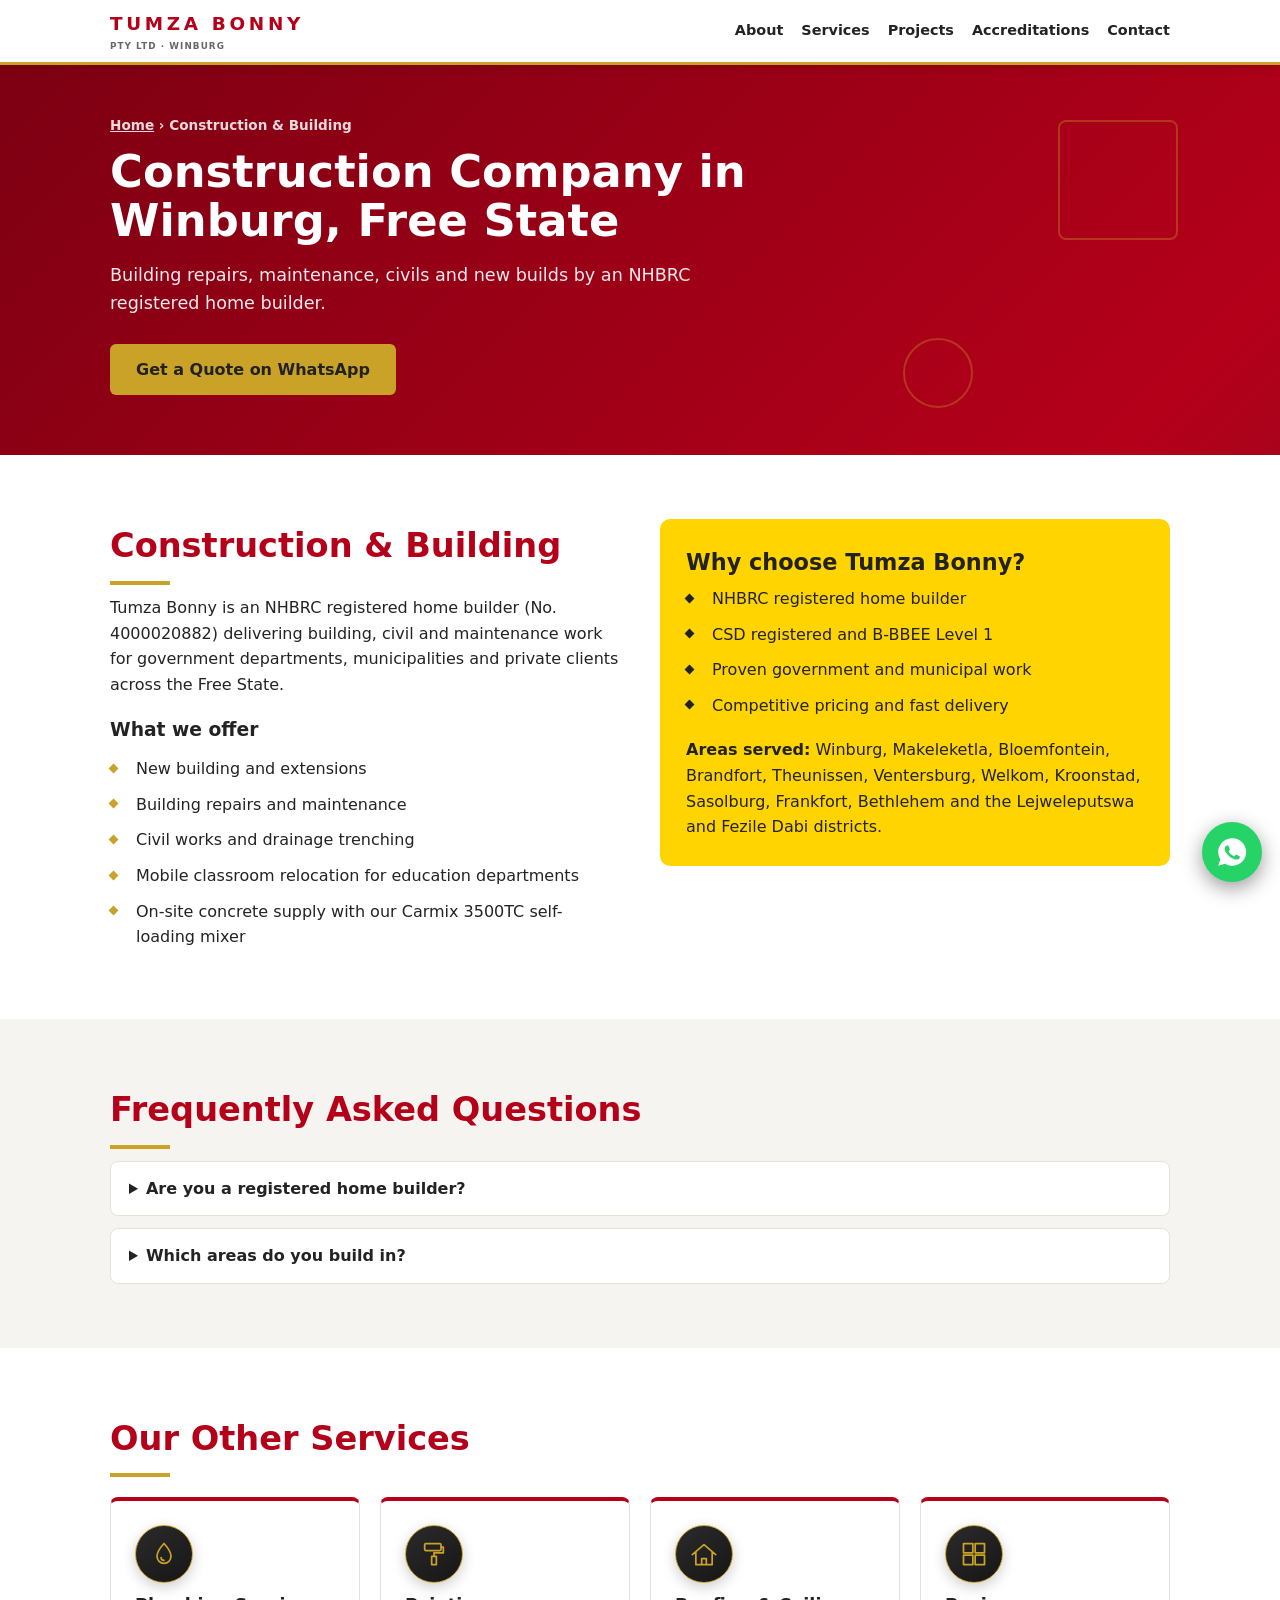
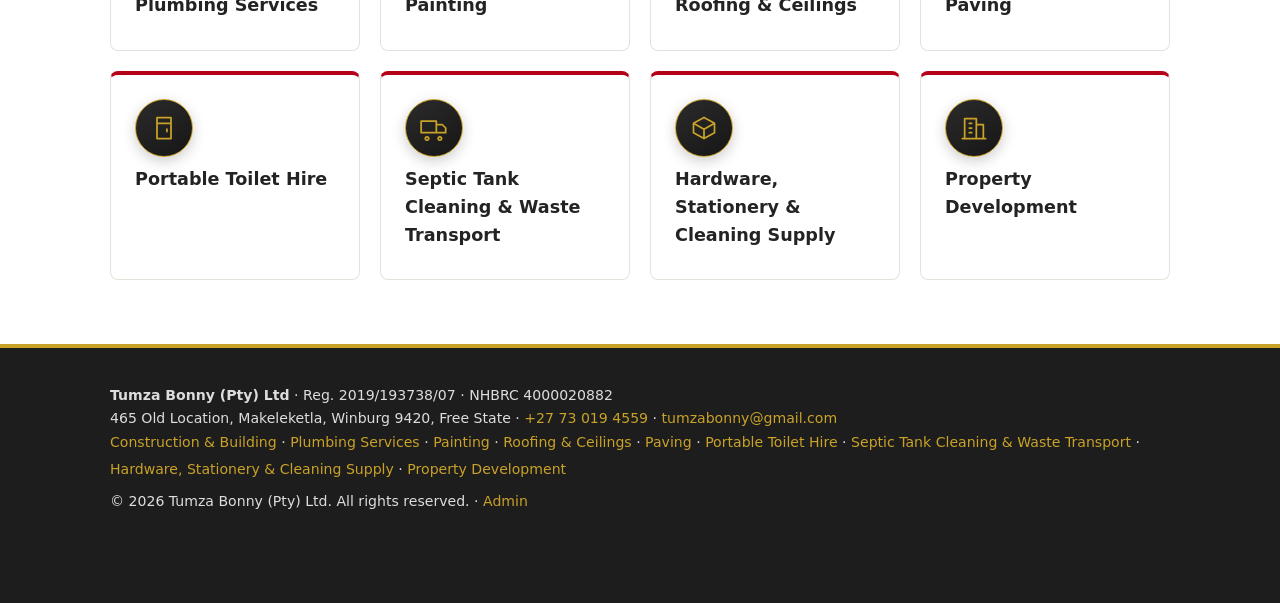
==== commit 144d1cb9: "Update canonical link and robots meta tag" ====
--- a/services/construction.html
+++ b/services/construction.html
@@ -1,7 +1,7 @@
 <!DOCTYPE html>
 <html lang="en-ZA"><head><meta charset="utf-8"><meta name="viewport" content="width=device-width, initial-scale=1, viewport-fit=cover">
 <title>Construction Company in Winburg, Free State | Tumza Bonny (Pty) Ltd</title><meta name="description" content="Building repairs, maintenance, civils and new builds by an NHBRC registered home builder. Call +27 73 019 4559. NHBRC registered, serving Winburg, Makeleketla, Bloemfontein, Brandfort, Theunissen, Ventersburg, Welkom, Kroonstad, Sasolburg, Frankfort, Bethlehem.">
-<meta name="robots" content="index, follow, max-image-preview:large"><link rel="canonical" href="https://www.tumzabonny.co.za/services/construction.html">
+<meta name="robots" content="index, follow, max-image-preview:large"><link rel="canonical" href="https://www.tumzabonny.com/services/construction.html">
 <meta name="geo.region" content="ZA-FS"><meta name="geo.placename" content="Winburg">
 <meta property="og:title" content="Construction Company in Winburg, Free State | Tumza Bonny (Pty) Ltd"><meta property="og:description" content="Building repairs, maintenance, civils and new builds by an NHBRC registered home builder. Call +27 73 019 4559. NHBRC registered, serving Winburg, Makeleketla, Bloemfontein, Brandfort, Theunissen, Ventersburg, Welkom, Kroonstad, Sasolburg, Frankfort, Bethlehem."><meta property="og:type" content="website"><meta property="og:url" content="https://www.tumzabonny.co.za/services/construction.html"><meta property="og:locale" content="en_ZA">
 <meta name="theme-color" content="#b5001a"><link rel="icon" href="data:image/svg+xml,%3Csvg xmlns='http://www.w3.org/2000/svg' viewBox='0 0 100 100'%3E%3Crect width='100' height='100' rx='18' fill='%23b5001a'/%3E%3Cpath d='M18 78V44l32-24 32 24v34' fill='none' stroke='%23c9a227' stroke-width='7'/%3E%3C/svg%3E">
@@ -18,4 +18,4 @@
 <p class="fl"><a href="../services/construction.html">Construction &amp; Building</a> · <a href="../services/plumbing.html">Plumbing Services</a> · <a href="../services/painting.html">Painting</a> · <a href="../services/roofing-ceilings.html">Roofing &amp; Ceilings</a> · <a href="../services/paving.html">Paving</a> · <a href="../services/portable-toilets.html">Portable Toilet Hire</a> · <a href="../services/septic-tank-cleaning.html">Septic Tank Cleaning &amp; Waste Transport</a> · <a href="../services/hardware-stationery-supply.html">Hardware, Stationery &amp; Cleaning Supply</a> · <a href="../services/property-development.html">Property Development</a></p>
 <p style="margin-top:8px">© <span id="yr">2026</span> Tumza Bonny (Pty) Ltd. All rights reserved. · <a href="../admin.html" rel="nofollow">Admin</a></p></div></footer>
 <a id="wa" data-wa href="https://wa.me/27730194559" target="_blank" rel="noopener" aria-label="Chat on WhatsApp"><svg viewBox="0 0 32 32"><path d="M16 3a13 13 0 0 0-11 19.800L3 29l6.400-2A13 13 0 1 0 16 3zm7.500 18.300c-.3.900-1.800 1.700-2.500 1.800-.6.100-1.400.1-2.300-.1-.5-.2-1.200-.4-2-.8-3.600-1.600-5.900-5.200-6.100-5.400-.2-.2-1.400-1.900-1.400-3.600s.9-2.500 1.200-2.900c.3-.3.700-.4.900-.4h.7c.2 0 .5-.1.800.6l1.100 2.700c.1.200.1.400 0 .6l-.4.600-.5.600c-.2.200-.3.400-.1.700.2.300.9 1.500 2 2.400 1.400 1.200 2.500 1.600 2.900 1.800.3.200.5.100.7-.1l.9-1.100c.2-.3.500-.2.800-.1l2.500 1.200c.3.200.5.200.6.400.1.100.1.800-.2 1.600z"/></svg></a>
-<script src="../js/content.js"></script><script src="../js/main.js"></script></body></html>+<script src="../js/content.js"></script><script src="../js/main.js"></script></body></html>
--- a/css/style.css
+++ b/css/style.css
@@ -0,0 +1,46 @@
+:root{--red:#b5001a;--gold:#c9a227;--bg:#fff;--fg:#232323;--mut:#666;--card:#f6f4f1;--line:#e6e1da;box-sizing:border-box;padding-top:env(safe-area-inset-top,0px);padding-bottom:env(safe-area-inset-bottom,0px)}
+@media (prefers-color-scheme:dark){:root:not([data-theme="light"]){--bg:#161616;--fg:#f1eeea;--mut:#a9a39a;--card:#212121;--line:#333}}
+*{box-sizing:border-box;margin:0}html{scroll-behavior:smooth;scroll-padding-top:70px}
+body{font-family:system-ui,-apple-system,"Segoe UI",Roboto,sans-serif;background:var(--bg);color:var(--fg);line-height:1.6;overflow-x:hidden}
+a{color:inherit;text-decoration:none}.w{max-width:1100px;margin:auto;padding:0 20px}
+header{position:sticky;top:env(safe-area-inset-top,0px);z-index:20;background:var(--bg);border-bottom:3px solid var(--gold);box-shadow:0 2px 12px #0002}
+header .w{display:flex;align-items:center;justify-content:space-between;height:62px}
+.logo{font-weight:800;letter-spacing:.2em;color:var(--red);font-size:1.15rem}.logo small{display:block;letter-spacing:.12em;font-size:.55rem;color:var(--mut);font-weight:600}
+nav{display:flex;gap:18px;font-size:.9rem;font-weight:600}nav a:hover{color:var(--red)}#mb{display:none;background:none;border:0;font-size:1.7rem;color:var(--fg);cursor:pointer}
+.hero{position:relative;background:linear-gradient(135deg,#7d0012,#b5001a 45%,#2b2b2b);background-size:200% 200%;animation:bg 14s ease infinite;color:#fff;padding:90px 0 100px;overflow:hidden}
+.hero.small{padding:50px 0 60px}@keyframes bg{50%{background-position:100% 100%}}
+.hero .w{position:relative;z-index:2}.hero h1{font-size:clamp(2rem,6vw,3.6rem);line-height:1.1;max-width:780px;animation:up .9s both}.hero.small h1{font-size:clamp(1.8rem,5vw,2.8rem)}
+.hero p{max-width:620px;margin:16px 0 26px;font-size:1.1rem;opacity:.92;animation:up .9s .2s both}.hero .b,.hero .btn{animation:up .9s .4s both}
+.tag{display:inline-block;border:1px solid var(--gold);color:var(--gold);padding:4px 12px;border-radius:30px;font-size:.78rem;letter-spacing:.1em;margin-bottom:16px}
+.bc{display:block;font-size:.85rem;margin-bottom:10px;opacity:.85}.bc a{text-decoration:underline}
+@keyframes up{from{opacity:0;transform:translateY(30px)}}
+.sh{position:absolute;border:2px solid #c9a22755;border-radius:8px;animation:fl 9s ease-in-out infinite}
+.s1{width:120px;height:120px;right:8%;top:14%}.s2{width:70px;height:70px;right:24%;bottom:12%;animation-delay:-3s;border-radius:50%}.s3{width:200px;height:200px;right:-50px;bottom:-60px;animation-delay:-6s}
+@keyframes fl{50%{transform:translateY(-26px) rotate(14deg)}}
+.btn{display:inline-block;background:var(--gold);color:#222;font-weight:700;padding:13px 26px;border-radius:6px;border:0;cursor:pointer;font-size:1rem;transition:.25s}.btn:hover{transform:translateY(-3px);box-shadow:0 8px 20px #0004}
+.btn.o{background:none;border:2px solid #fff;color:#fff;margin-left:8px}.btn.r{background:var(--red);color:#fff}
+.stats{background:var(--card);border-bottom:1px solid var(--line)}.stats .w{display:grid;grid-template-columns:repeat(auto-fit,minmax(150px,1fr));gap:10px;padding:26px 20px;text-align:center}
+.stats b{display:block;font-size:2rem;color:var(--red)}.stats span{color:var(--mut);font-size:.85rem}
+section{padding:64px 0}section.alt{background:var(--card)}
+h2{font-size:clamp(1.5rem,4vw,2.1rem);color:var(--red);margin-bottom:8px}h2:after{content:"";display:block;width:60px;height:4px;background:var(--gold);margin-top:8px}
+p.sub{color:var(--mut);margin:12px 0 28px;max-width:680px}
+.g{display:grid;grid-template-columns:repeat(auto-fit,minmax(240px,1fr));gap:20px;margin-top:20px}
+.c{display:block;background:var(--bg);border:1px solid var(--line);border-top:4px solid var(--red);border-radius:8px;padding:24px;transition:.3s}.c:hover{transform:translateY(-8px);box-shadow:0 14px 30px #0002;border-top-color:var(--gold)}
+.c .i{font-size:2rem}.c h3{margin:8px 0 6px;font-size:1.1rem}.c p{color:var(--mut);font-size:.93rem}
+.rv{opacity:0;transform:translateY(34px);transition:.8s}.rv.on{opacity:1;transform:none}
+.two{display:grid;grid-template-columns:1fr 1fr;gap:40px;align-items:start}.two p{margin-top:10px}
+.pl,.ck{list-style:none;padding:0}.pl li{padding:10px 0;border-bottom:1px solid var(--line)}.pl b{color:var(--red)}.pl span{color:var(--mut);font-size:.88rem;display:block}
+.ck li{padding:5px 0 5px 26px;position:relative}.ck li:before{content:"✔";position:absolute;left:0;color:var(--red);font-weight:700}
+.eq{background:#ffd400;color:#222;border-radius:10px;padding:26px}.eq h3{font-size:1.4rem}.eq .ck li:before{color:#222}
+details{background:var(--bg);border:1px solid var(--line);border-radius:8px;padding:14px 18px;margin-top:12px}summary{cursor:pointer;font-weight:700}details p{margin-top:8px;color:var(--mut)}
+form{display:grid;gap:12px}input,select,textarea{width:100%;padding:12px;border:1px solid var(--line);border-radius:6px;background:var(--bg);color:var(--fg);font:inherit}
+footer{background:#1d1d1d;color:#ddd;padding:36px 0 90px;font-size:.88rem;border-top:4px solid var(--gold)}footer a{color:var(--gold)}.fl a{display:inline-block;margin:2px 0}
+#wa{position:fixed;right:18px;bottom:calc(18px + env(safe-area-inset-bottom,0px));z-index:30;width:60px;height:60px;border-radius:50%;background:#25d366;display:grid;place-items:center;box-shadow:0 6px 20px #0006;animation:pu 2s infinite}
+#wa svg{width:34px;fill:#fff}@keyframes pu{0%{box-shadow:0 0 0 0 #25d366aa}70%{box-shadow:0 0 0 22px #25d36600}100%{box-shadow:0 0 0 0 #25d36600}}
+@media(max-width:760px){nav{display:none;position:absolute;top:62px;left:0;right:0;background:var(--bg);flex-direction:column;padding:16px 20px;border-bottom:3px solid var(--gold)}nav.o{display:flex}#mb{display:block}.two{grid-template-columns:1fr}.btn.o{margin:10px 0 0}}
+@media(prefers-reduced-motion:reduce){*{animation:none!important;transition:none!important}.rv{opacity:1;transform:none}}
+.c .i{width:58px;height:58px;border-radius:50%;display:grid;place-items:center;color:var(--gold);border:1.5px solid var(--gold);background:linear-gradient(145deg,#2b2b2b,#161616);box-shadow:0 4px 14px #0003;margin-bottom:6px;transition:.3s;font-size:0}
+.c:hover .i{background:linear-gradient(145deg,var(--gold),#a8841a);color:#1b1b1b;transform:rotate(-6deg) scale(1.06)}
+.i .ic{width:28px;height:28px}.ico{width:1.15em;height:1.15em;vertical-align:-.2em;color:var(--gold);margin-right:4px}.eq .ico{color:#222}
+.ck li:before{content:"";width:7px;height:7px;background:var(--gold);transform:rotate(45deg);top:.85em;border:0}
+.eq .ck li:before{background:#222}
